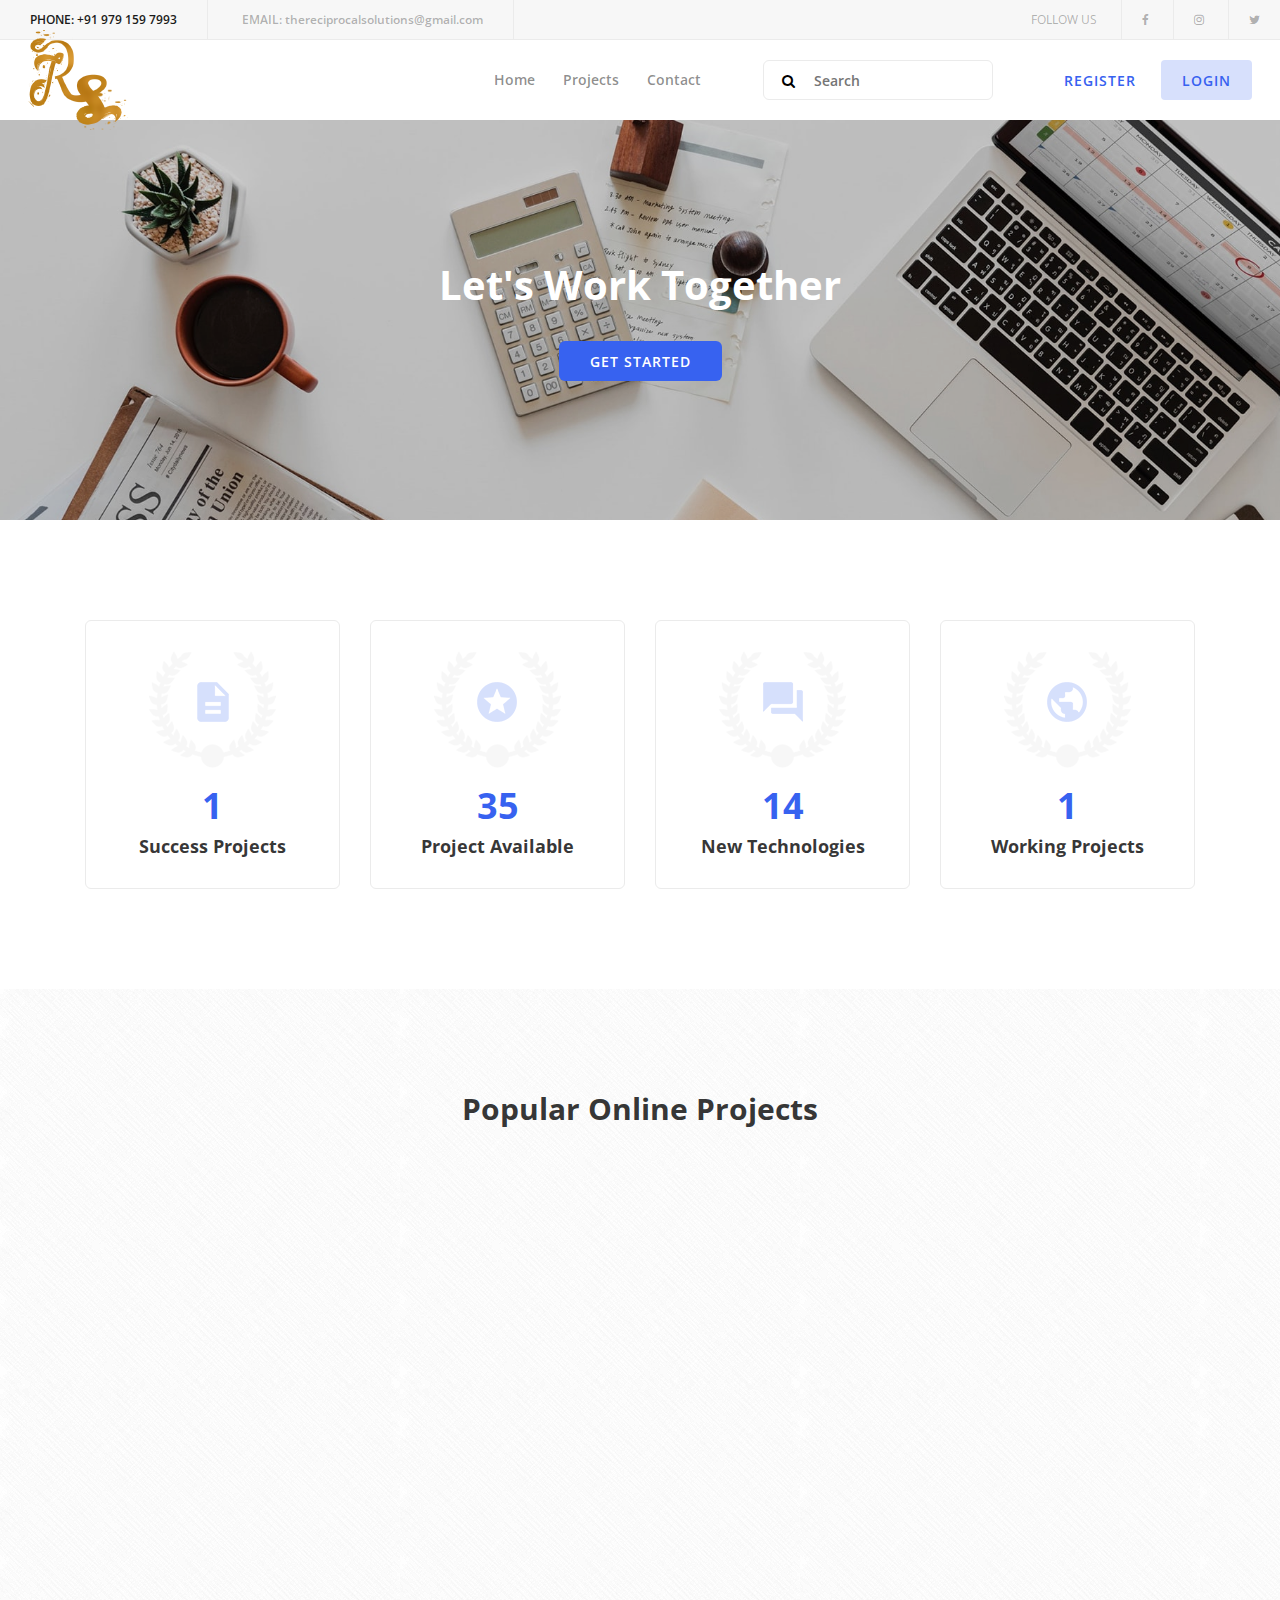
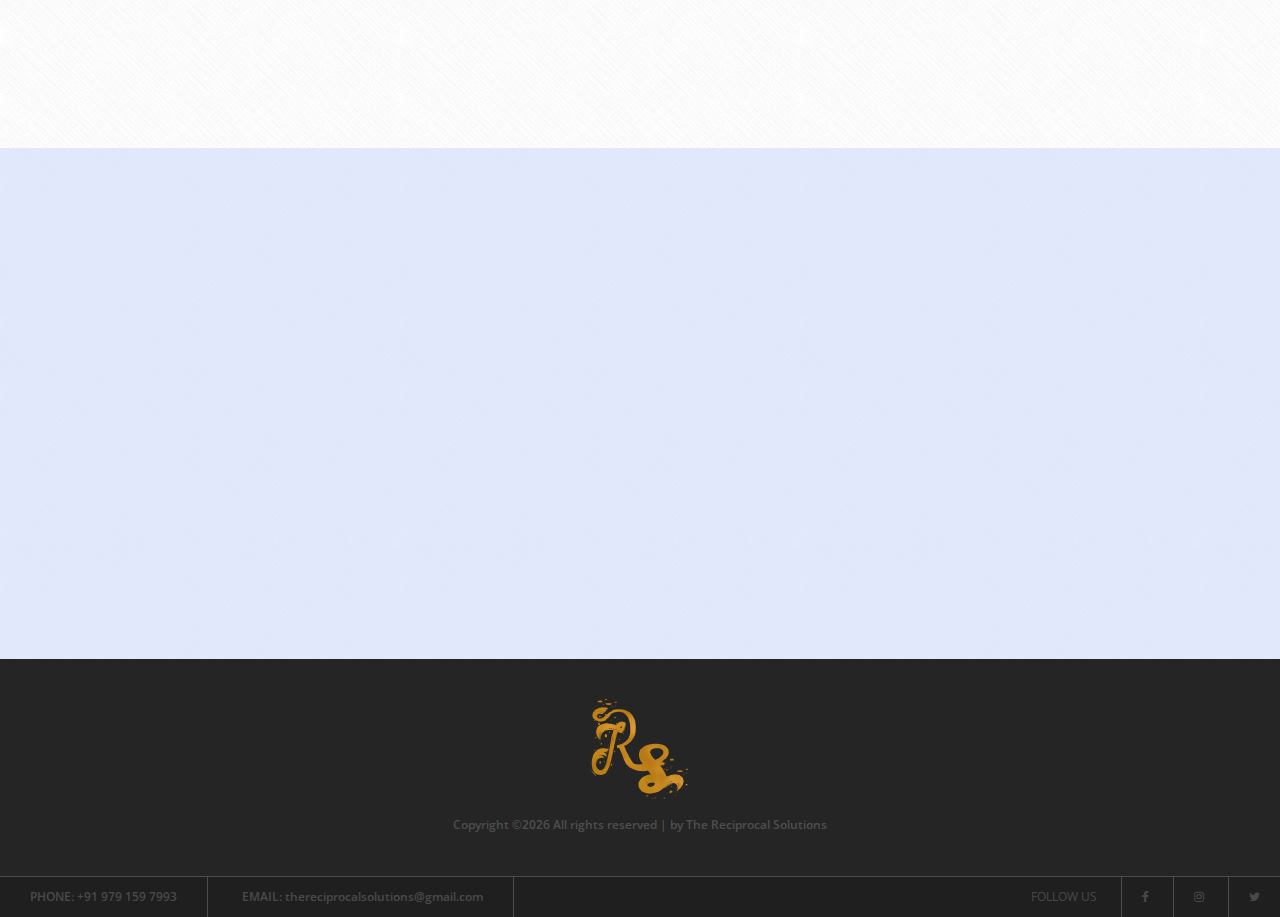
==== index.html @ 7df2fa10 "Update index.html" ====
<!DOCTYPE html>
<html lang="en">

<head>
    <meta charset="UTF-8">
    <meta name="description" content="">
    <meta http-equiv="X-UA-Compatible" content="IE=edge">
    <meta name="viewport" content="width=device-width, initial-scale=1, shrink-to-fit=no">
    <!-- The above 4 meta tags *Must* come first in the head; any other head content must come *after* these tags -->

    <!-- Title -->
    <title>The Reciprocal Solutions - Education &amp; Mini Project | Home</title>

    <!-- Favicon -->
    <link rel="icon" href="http://thereciprocalsolutions.com/img/core-img/logoicon.ico">

    <!-- Stylesheet -->
    <link rel="stylesheet" href="style.css">
<script data-ad-client="ca-pub-7292856447331342" async src="https://pagead2.googlesyndication.com/pagead/js/adsbygoogle.js"></script>
</head>

<body>
    <!-- Preloader -->
    <div id="preloader">
        <div class="spinner"></div>
    </div>

    <!-- ##### Header Area Start ##### -->
    <header class="header-area">

        <!-- Top Header Area -->
        <div class="top-header-area d-flex justify-content-between align-items-center">
            <!-- Contact Info -->
            <div class="contact-info">
                <a href="#"><span>Phone:</span> +91 979 159 7993</a>
                <a href="#"><span>Email:</span> thereciprocalsolutions@gmail.com</a>
            </div>
            <!-- Follow Us -->
            <div class="follow-us">
                <span>Follow us</span>
                <a href="https://www.facebook.com/reciprocal.reciprocal.9"><i class="fa fa-facebook" aria-hidden="true"></i></a>
                <a href="https://www.instagram.com/thereciprocalsolutions_/"><i class="fa fa-instagram" aria-hidden="true"></i></a>
                <a href="https://twitter.com/the_reciprocal"><i class="fa fa-twitter" aria-hidden="true"></i></a>
            </div>
        </div>

        <!-- Navbar Area -->
        <div class="clever-main-menu">
            <div class="classy-nav-container breakpoint-off">
                <!-- Menu -->
                <nav class="classy-navbar justify-content-between" id="cleverNav">

                    <!-- Logo -->
                    <a class="nav-brand" href="index.html"><img src="img/core-img/logo.png" alt=""></a>

                    <!-- Navbar Toggler -->
                    <div class="classy-navbar-toggler">
                        <span class="navbarToggler"><span></span><span></span><span></span></span>
                    </div>

                    <!-- Menu -->
                    <div class="classy-menu">

                        <!-- Close Button -->
                        <div class="classycloseIcon">
                            <div class="cross-wrap"><span class="top"></span><span class="bottom"></span></div>
                        </div>

                        <!-- Nav Start -->
                        <div class="classynav">
                            <ul>
                                <li><a href="index.html#home">Home</a></li>
                                <!--li><a href="#">Pages</a>
                                    <ul class="dropdown">
                                        <li><a href="index.html">Home</a></li>
                                        <li><a href="courses.html">Courses</a></li>
                                        <li><a href="single-course.html">Single Courses</a></li>
                                        <li><a href="instructors.html">Instructors</a></li>
                                        <li><a href="blog.html">Blog</a></li>
                                        <li><a href="blog-details.html">Single Blog</a></li>
                                        <li><a href="regular-page.html">Regular Page</a></li>
                                        <li><a href="contact.html">Contact</a></li>
                                    </ul>
                                </!li-->
                                <li><a href="index.html#projects">Projects</a></li>
                                
                                <!--li><a href="blog.html">Blog</a></!li-->
                                <li><a href="index.html#Contact">Contact</a></li>
                            </ul>

                            <!-- Search Button -->
                            <div class="search-area">
                                <form action="#" method="post">
                                    <input type="search" name="search" id="search" placeholder="Search">
                                    <button type="submit"><i class="fa fa-search" aria-hidden="true"></i></button>
                                </form>
                            </div>

                            <!-- Register / Login -->
                            <div class="register-login-area">
                                <a href="#" class="btn">Register</a>
                                <a href="#" class="btn active">Login</a>
                            </div>

                        </div>
                        <!-- Nav End -->
                    </div>
                </nav>
            </div>
        </div>
    </header>
    <!-- ##### Header Area End ##### -->

    <!-- ##### Hero Area Start ##### -->
    <section class="hero-area bg-img bg-overlay-2by5" style="background-image: url(img/bg-img/bg1.jpg);">
        <div class="container h-100">
            <div class="row h-100 align-items-center">
                <div class="col-12">
                    <!-- Hero Content -->
                    <div class="hero-content text-center">
                        <h2>Let's Work Together</h2>
                        <a href="https://business.google.com/websites/forms?st=services&hl=en&lid=15807509825589663712&usegapi=1&jsh=m%3B%2F_%2Fscs%2Fapps-static%2F_%2Fjs%2Fk%3Doz.gapi.en.OfYsKuVZ3qI.O%2Fam%3DwQE%2Fd%3D1%2Fct%3Dzgms%2Frs%3DAGLTcCMVod3aO7ybjljp3cyn2IsEoP0pUg%2Fm%3D__features__#id=I0_1580223205781&_gfid=I0_1580223205781&parent=https%3A%2F%2Fhkarthikraj01.business.site&pfname=&rpctoken=35209360" class="btn clever-btn">Get Started</a>
                    </div>
                </div>
            </div>
        </div>
    </section>
    <!-- ##### Hero Area End ##### -->

    <!-- ##### Cool Facts Area Start ##### -->
    <section id="home" class="cool-facts-area section-padding-100-0">
        <div class="container">
            <div class="row">
                <!-- Single Cool Facts Area -->
                <div class="col-12 col-sm-6 col-lg-3">
                    <div class="single-cool-facts-area text-center mb-100 wow fadeInUp" data-wow-delay="250ms">
                        <div class="icon">
                            <img src="img/core-img/docs.png" alt="">
                        </div>
                        <h2><span class="counter">5</span></h2>
                        <h5>Success Projects</h5>
                    </div>
                </div>

                <!-- Single Cool Facts Area -->
                <div class="col-12 col-sm-6 col-lg-3">
                    <div class="single-cool-facts-area text-center mb-100 wow fadeInUp" data-wow-delay="500ms">
                        <div class="icon">
                            <img src="img/core-img/star.png" alt="">
                        </div>
                        <h2><span class="counter">109</span></h2>
                        <h5>Project Available</h5>
                    </div>
                </div>

                <!-- Single Cool Facts Area -->
                <div class="col-12 col-sm-6 col-lg-3">
                    <div class="single-cool-facts-area text-center mb-100 wow fadeInUp" data-wow-delay="750ms">
                        <div class="icon">
                            <img src="img/core-img/events.png" alt="">
                        </div>
                        <h2><span class="counter">45</span></h2>
                        <h5>New Technologies</h5>
                    </div>
                </div>

                <!-- Single Cool Facts Area -->
                <div class="col-12 col-sm-6 col-lg-3">
                    <div class="single-cool-facts-area text-center mb-100 wow fadeInUp" data-wow-delay="1000ms">
                        <div class="icon">
                            <img src="img/core-img/earth.png" alt="">
                        </div>
                        <h2><span class="counter">05</span></h2>
                        <h5>Working Projects</h5>
                    </div>
                </div>
            </div>
        </div>
    </section>
    <!-- ##### Cool Facts Area End ##### -->

    <!-- ##### Popular Courses Start ##### -->
    <section id="projects" class="popular-courses-area section-padding-100-0" style="background-image: url(img/core-img/texture.png);">
        <div class="container">
            <div class="row">
                <div class="col-12">
                    <div class="section-heading">
                        <h3>Popular Online Projects</h3>
                    </div>
                </div>
            </div>

            <div class="row">
                <!-- Single Popular Course -->
                <div class="col-12 col-md-6 col-lg-4">
                    <div class="single-popular-course mb-100 wow fadeInUp" data-wow-delay="250ms">
                        <img src="img/bg-img/p (1).jpg" alt="">
                        <!-- Course Content -->
                        <div class="course-content">
                            <h4>Project Name</h4>
                            <div class="meta d-flex align-items-center">
                                <a href="#">Domain</a>
                                <span><i class="fa fa-circle" aria-hidden="true"></i></span>
                                <a href="#">Technology &amp; Industry Vertical</a>
                            </div>
                            <p>description</p>
                        </div>
                        <!-- Seat Rating Fee -->
                        <div class="seat-rating-fee d-flex justify-content-between">
                            <div class="seat-rating h-100 d-flex align-items-center">
                                <div class="seat">
                                    <i class="fa fa-user" aria-hidden="true"></i> 10
                                </div>
                                <div class="rating">
                                    <i class="fa fa-star" aria-hidden="true"></i> 4.5
                                </div>
                            </div>
                            <div class="course-fee h-100">
                                <a href="#" class="free">Free</a>
                            </div>
                        </div>
                    </div>
                </div>

                <!-- Single Popular Course -->
                <div class="col-12 col-md-6 col-lg-4">
                    <div class="single-popular-course mb-100 wow fadeInUp" data-wow-delay="500ms">
                        <img src="img/bg-img/p (2).jpg" alt="">
                        <!-- Course Content -->
                        <div class="course-content">
                            <h4>Project Name</h4>
                            <div class="meta d-flex align-items-center">
                                <a href="#">Domain</a>
                                <span><i class="fa fa-circle" aria-hidden="true"></i></span>
                                <a href="#">Technology &amp; Industry Vertical</a>
                            </div>
                            <p>description</p>
                        </div>
                        <!-- Seat Rating Fee -->
                        <div class="seat-rating-fee d-flex justify-content-between">
                            <div class="seat-rating h-100 d-flex align-items-center">
                                <div class="seat">
                                    <i class="fa fa-user" aria-hidden="true"></i> 10
                                </div>
                                <div class="rating">
                                    <i class="fa fa-star" aria-hidden="true"></i> 4.5
                                </div>
                            </div>
                            <div class="course-fee h-100">
                                <a href="#">$20</a>
                            </div>
                        </div>
                    </div>
                </div>

                <!-- Single Popular Course -->
                <div class="col-12 col-md-6 col-lg-4">
                    <div class="single-popular-course mb-100 wow fadeInUp" data-wow-delay="750ms">
                        <img src="img/bg-img/p (3).jpg" alt="">
                        <!-- Course Content -->
                        <div class="course-content">
                            <h4>Project Name</h4>
                            <div class="meta d-flex align-items-center">
                                <a href="#">Domain</a>
                                <span><i class="fa fa-circle" aria-hidden="true"></i></span>
                                <a href="#">Technology &amp; Industry Vertical</a>
                            </div>
                            <p>description</p>
                        </div>
                        <!-- Seat Rating Fee -->
                        <div class="seat-rating-fee d-flex justify-content-between">
                            <div class="seat-rating h-100 d-flex align-items-center">
                                <div class="seat">
                                    <i class="fa fa-user" aria-hidden="true"></i> 10
                                </div>
                                <div class="rating">
                                    <i class="fa fa-star" aria-hidden="true"></i> 4.5
                                </div>
                            </div>
                            <div class="course-fee h-100">
                                <a href="#">$45</a>
                            </div>
                        </div>
                    </div>
                </div>
            </div>
        </div>
    </section>
    <!-- ##### Popular Courses End ##### -->

    <!-- ##### Best Tutors Start ##### -->
    
    <!-- ##### Best Tutors End ##### -->

    <!-- ##### Register Now Start ##### -->
    <section id="Contact" class="register-now section-padding-100-0 d-flex justify-content-between align-items-center" style="background-image: url(img/core-img/texture.png);">
        <!-- Register Contact Form -->
        <div class="register-contact-form mb-100 wow fadeInUp" data-wow-delay="250ms">
            <div class="container-fluid">
                <div class="row">
                    <div class="col-12">
                        <div class="forms">
                            <h4>Get a Project</h4>
                            <form action="#" method="post">
                                <div class="row">
                                    <div class="col-12 col-lg-6">
                                        <div class="form-group">
                                            <input type="text" class="form-control" id="text" placeholder="Name">
                                        </div>
                                    </div>
                                    <div class="col-12 col-lg-6">
                                        <div class="form-group">
                                            <input type="email" class="form-control" id="email" placeholder="Email">
                                        </div>
                                    </div>
                                    <div class="col-12 col-lg-6">
                                        <div class="form-group">
                                            <input type="text" class="form-control" id="phone" placeholder="Phone">
                                        </div>
                                    </div>
                                    <div class="col-12 col-lg-6">
                                        <div class="form-group">
                                            <input type="text" class="form-control" id="site" placeholder="Project Name">
                                        </div>
                                    </div>
                                    <div class="col-12">
                                        <button class="btn clever-btn w-100" onclick="https://business.google.com/websites/forms?st=services&hl=en&lid=15807509825589663712&usegapi=1&jsh=m%3B%2F_%2Fscs%2Fapps-static%2F_%2Fjs%2Fk%3Doz.gapi.en.OfYsKuVZ3qI.O%2Fam%3DwQE%2Fd%3D1%2Fct%3Dzgms%2Frs%3DAGLTcCMVod3aO7ybjljp3cyn2IsEoP0pUg%2Fm%3D__features__#id=I0_1580223205781&_gfid=I0_1580223205781&parent=https%3A%2F%2Fhkarthikraj01.business.site&pfname=&rpctoken=35209360">Send Message</button>
                                    </div>
                                </div>
                            </form>
                        </div>
                    </div>
                </div>
            </div>
        </div>

        <!-- Register Now Countdown -->
        <div class="register-now-countdown mb-100 wow fadeInUp" data-wow-delay="500ms">
            <h3>Register Now</h3>
            <p> Registeration Starts On </p>
            <!-- Register Countdown -->
            <div class="register-countdown">
                <div class="events-cd d-flex flex-wrap" data-countdown="2020/02/05"></div>
            </div>
        </div>
    </section>
    <!-- ##### Register Now End ##### -->

    <!-- ##### Blog Area End ##### -->

    <!-- ##### Footer Area Start ##### -->
    <footer class="footer-area">
        <!-- Top Footer Area -->
        <div class="top-footer-area">
            <div class="container">
                <div class="row">
                    <div class="col-12">
                        <!-- Footer Logo -->
                        <div class="footer-logo">
                            <a href="index.html"><img src="img/core-img/logo.png" alt=""></a>
                        </div>
                        <!-- Copywrite -->
                        <p><a href="#"><!-- Link back to Colorlib can't be removed. Template is licensed under CC BY 3.0. -->
Copyright &copy;<script>document.write(new Date().getFullYear());</script> All rights reserved | by <a href="thereciprocalsolutions.com" target="_blank">The Reciprocal Solutions</a>
<!-- Link back to Colorlib can't be removed. Template is licensed under CC BY 3.0. --></p>
                    </div>
                </div>
            </div>
        </div>

        <!-- Bottom Footer Area -->
        <div class="bottom-footer-area d-flex justify-content-between align-items-center">
            <!-- Contact Info -->
            <div class="contact-info">
                <a href="#"><span>Phone:</span> +91 979 159 7993</a>
                <a href="#"><span>Email:</span> thereciprocalsolutions@gmail.com</a>
            </div>
            <!-- Follow Us -->
            <div class="follow-us">
                <span>Follow us</span>
                <a href="https://www.facebook.com/reciprocal.reciprocal.9"><i class="fa fa-facebook" aria-hidden="true"></i></a>
                <a href="https://www.instagram.com/thereciprocalsolutions_/"><i class="fa fa-instagram" aria-hidden="true"></i></a>
                <a href="https://twitter.com/the_reciprocal"><i class="fa fa-twitter" aria-hidden="true"></i></a>
            </div>
        </div>
    </footer>
    <!-- ##### Footer Area End ##### -->

    <!-- ##### All Javascript Script ##### -->
    <!-- jQuery-2.2.4 js -->
    <script src="js/jquery/jquery-2.2.4.min.js"></script>
    <!-- Popper js -->
    <script src="js/bootstrap/popper.min.js"></script>
    <!-- Bootstrap js -->
    <script src="js/bootstrap/bootstrap.min.js"></script>
    <!-- All Plugins js -->
    <script src="js/plugins/plugins.js"></script>
    <!-- Active js -->
    <script src="js/active.js"></script>
</body>

</html>
---- style.css ----
/* [Master Stylesheet v1.0] */
/* :: 1.0 Import Fonts */
@import url("https://fonts.googleapis.com/css?family=Open+Sans:300,400,600,700|Raleway:300,400,500,600,700");
/* :: 2.0 Import All CSS */
@import url(css/bootstrap.min.css);
@import url(css/owl.carousel.min.css);
@import url(css/animate.css);
@import url(css/magnific-popup.css);
@import url(css/font-awesome.min.css);
@import url(css/classy-nav.min.css);
/* :: 3.0 Base CSS */
* {
  margin: 0;
  padding: 0; }
  html
  {
      scroll-behavior: smooth;
  }
body {
  font-family: "Open Sans", sans-serif;
  font-size: 14px;
  font-weight: 400; }

h1,
h2,
h3,
h4,
h5,
h6 {
  color: rgba(0, 0, 0, 0.8);
  line-height: 1.3;
  font-weight: 700; }

p {
  font-family: "Raleway", sans-serif;
  color: #5a5a5a;
  font-size: 14px;
  line-height: 1.8;
  font-weight: 400; }

a,
a:hover,
a:focus {
  -webkit-transition-duration: 500ms;
  transition-duration: 500ms;
  text-decoration: none;
  outline: 0 solid transparent;
  color: rgba(0, 0, 0, 0.8);
  font-weight: 600;
  font-size: 14px; }

ul,
ol {
  margin: 0; }
  ul li,
  ol li {
    list-style: none; }

img {
  height: auto;
  max-width: 100%; }

/* Spacing */
.mt-15 {
  margin-top: 15px !important; }

.mt-30 {
  margin-top: 30px !important; }

.mt-50 {
  margin-top: 50px !important; }

.mt-70 {
  margin-top: 70px !important; }

.mt-100 {
  margin-top: 100px !important; }

.mb-15 {
  margin-bottom: 15px !important; }

.mb-30 {
  margin-bottom: 30px !important; }

.mb-50 {
  margin-bottom: 50px !important; }

.mb-70 {
  margin-bottom: 70px !important; }

.mb-100 {
  margin-bottom: 100px !important; }

.ml-15 {
  margin-left: 15px !important; }

.ml-30 {
  margin-left: 30px !important; }

.ml-50 {
  margin-left: 50px !important; }

.mr-15 {
  margin-right: 15px !important; }

.mr-30 {
  margin-right: 30px !important; }

.mr-50 {
  margin-right: 50px !important; }

/* Height */
.height-400 {
  height: 400px !important; }

.height-500 {
  height: 500px !important; }

.height-600 {
  height: 600px !important; }

.height-700 {
  height: 700px !important; }

.height-800 {
  height: 800px !important; }

/* Section Padding */
.section-padding-100 {
  padding-top: 100px;
  padding-bottom: 100px; }

.section-padding-100-0 {
  padding-top: 100px;
  padding-bottom: 0; }

.section-padding-0-100 {
  padding-top: 0;
  padding-bottom: 100px; }

.section-padding-100-70 {
  padding-top: 100px;
  padding-bottom: 70px; }

/* Preloader */
#preloader {
  background-color: #f7f7f7;
  width: 100%;
  height: 100%;
  position: fixed;
  top: 0;
  left: 0;
  right: 0;
  z-index: 5000;
  display: -webkit-box;
  display: -ms-flexbox;
  display: flex;
  -webkit-box-align: center;
  -ms-flex-align: center;
  -ms-grid-row-align: center;
  align-items: center;
  -webkit-box-pack: center;
  -ms-flex-pack: center;
  justify-content: center; }
  #preloader .spinner {
    width: 40px;
    height: 40px;
    background-color: #3762f0;
    margin: auto;
    -webkit-animation: sk-rotateplane 1.2s infinite ease-in-out;
    animation: sk-rotateplane 1.2s infinite ease-in-out; }
@-webkit-keyframes sk-rotateplane {
  0% {
    -webkit-transform: perspective(120px);
    transform: perspective(120px); }
  50% {
    -webkit-transform: perspective(120px) rotateY(180deg);
    transform: perspective(120px) rotateY(180deg); }
  100% {
    -webkit-transform: perspective(120px) rotateY(180deg) rotateX(180deg);
    transform: perspective(120px) rotateY(180deg) rotateX(180deg); } }
@keyframes sk-rotateplane {
  0% {
    -webkit-transform: perspective(120px);
    transform: perspective(120px); }
  50% {
    -webkit-transform: perspective(120px) rotateY(180deg);
    transform: perspective(120px) rotateY(180deg); }
  100% {
    -webkit-transform: perspective(120px) rotateY(180deg) rotateX(180deg);
    transform: perspective(120px) rotateY(180deg) rotateX(180deg); } }
/* Section Heading */
.section-heading {
  position: relative;
  z-index: 1;
  margin-bottom: 70px;
  text-align: center; }
  .section-heading h3 {
    font-size: 30px;
    margin-bottom: 0; }
    @media only screen and (max-width: 767px) {
      .section-heading h3 {
        font-size: 24px; } }
  .section-heading.text-left {
    text-align: left !important; }
  .section-heading.white h3 {
    color: #ffffff; }

/* Miscellaneous */
.bg-animated {
  width: 100%;
  -webkit-animation: bgAnimated 24s linear infinite;
  animation: bgAnimated 24s linear infinite;
  background-attachment: fixed; }

@-webkit-keyframes bgAnimated {
  0% {
    background-position: center center; }
  50% {
    background-position: left left; }
  100% {
    background-position: center center; } }
@keyframes bgAnimated {
  0% {
    background-position: center center; }
  50% {
    background-position: left left; }
  100% {
    background-position: center center; } }
.bg-img {
  background-position: center center;
  background-size: cover;
  background-repeat: no-repeat; }

.bg-white {
  background-color: #ffffff !important; }

.bg-dark {
  background-color: #000000 !important; }

.bg-transparent {
  background-color: transparent !important; }

.font-bold {
  font-weight: 700; }

.font-light {
  font-weight: 300; }

.bg-overlay,
.foo-bg-overlay,
.bg-overlay-2by5 {
  position: relative;
  z-index: 1;
  background-position: center center;
  background-size: cover; }
  .bg-overlay::after,
  .foo-bg-overlay::after,
  .bg-overlay-2by5::after {
    background-color: rgba(0, 0, 0, 0.6);
    position: absolute;
    z-index: -1;
    top: 0;
    left: 0;
    width: 100%;
    height: 100%;
    content: ""; }

.foo-bg-overlay::after {
  background-color: rgba(0, 0, 0, 0.91); }

.bg-overlay-2by5::after {
  background-color: rgba(0, 0, 0, 0.2); }

.mfp-image-holder .mfp-close,
.mfp-iframe-holder .mfp-close {
  color: #ffffff;
  right: 0;
  padding-right: 0;
  width: 30px;
  height: 30px;
  background-color: #3762f0;
  line-height: 30px;
  text-align: center;
  position: absolute;
  top: 0;
  right: -30px; }
  @media only screen and (min-width: 768px) and (max-width: 991px) {
    .mfp-image-holder .mfp-close,
    .mfp-iframe-holder .mfp-close {
      right: 0; } }
  @media only screen and (max-width: 767px) {
    .mfp-image-holder .mfp-close,
    .mfp-iframe-holder .mfp-close {
      right: 0; } }

input:focus,
textarea:focus {
  outline: none;
  box-shadow: none;
  border-color: transparent; }

/* ScrollUp */
#scrollUp {
  background-color: #3762f0;
  border-radius: 0;
  bottom: 60px;
  box-shadow: 0 2px 6px 0 rgba(0, 0, 0, 0.3);
  color: #ffffff;
  font-size: 24px;
  height: 40px;
  line-height: 38px;
  right: 60px;
  text-align: center;
  width: 40px;
  border-radius: 6px;
  -webkit-transition-duration: 500ms;
  transition-duration: 500ms; }
  #scrollUp:hover {
    background-color: #2c56df; }
  @media only screen and (max-width: 767px) {
    #scrollUp {
      bottom: 30px;
      right: 30px; } }

/* Button */
.clever-btn {
  display: inline-block;
  min-width: 160px;
  height: 40px;
  background-color: #3762f0;
  font-weight: 600;
  text-transform: uppercase;
  letter-spacing: 1px;
  font-size: 14px;
  color: #ffffff;
  border: 1px solid transparent;
  border-radius: 6px;
  padding: 0 30px;
  line-height: 40px;
  text-align: center;
  -webkit-transition-duration: 300ms;
  transition-duration: 300ms; }
  .clever-btn.active, .clever-btn:hover, .clever-btn:focus {
    font-size: 14px;
    font-weight: 600;
    color: #ffffff;
    background-color: #2c56df; }
  .clever-btn.btn-2 {
    background-color: transparent;
    border: 1px solid #ebebeb;
    color: rgba(0, 0, 0, 0.25); }
    .clever-btn.btn-2:hover, .clever-btn.btn-2:focus {
      color: #ffffff;
      background-color: #2c56df;
      border: 1px solid #2c56df; }

/* :: 4.0 Header Area */
.header-area {
  position: relative;
  z-index: 200; }

.top-header-area {
  position: relative;
  z-index: 1;
  width: 100%;
  height: 40px;
  background-color: #f7f7f7;
  border-bottom: 1px solid #ebebeb; }
  .top-header-area .contact-info {
    position: relative;
    z-index: 1; }
    .top-header-area .contact-info a {
      display: inline-block;
      height: 40px;
      padding: 0 30px;
      line-height: 40px;
      color: rgba(0, 0, 0, 0.3);
      font-size: 12px;
      border-right: 1px solid #ebebeb; }
      .top-header-area .contact-info a span {
        text-transform: uppercase; }
      .top-header-area .contact-info a:hover, .top-header-area .contact-info a:focus {
        color: #1b1b1b; }
      @media only screen and (max-width: 767px) {
        .top-header-area .contact-info a {
          padding: 0 10px;
          font-size: 11px; }
          .top-header-area .contact-info a:last-child {
            border-right: none; } }
    @media only screen and (max-width: 767px) {
      .top-header-area .contact-info {
        border-bottom: 1px solid #ebebeb;
        -webkit-box-flex: 0;
        -ms-flex: 0 0 100%;
        flex: 0 0 100%;
        min-width: 100%;
        width: 100%; } }
  .top-header-area .follow-us {
    position: relative;
    z-index: 1; }
    .top-header-area .follow-us span {
      display: inline-block;
      height: 40px;
      padding: 0 20px;
      line-height: 40px;
      color: rgba(0, 0, 0, 0.3);
      font-size: 12px;
      text-transform: uppercase; }
    .top-header-area .follow-us a {
      display: inline-block;
      height: 40px;
      padding: 0 20px;
      line-height: 40px;
      color: rgba(0, 0, 0, 0.3);
      font-size: 12px;
      border-left: 1px solid #ebebeb; }
      .top-header-area .follow-us a span {
        text-transform: uppercase; }
      .top-header-area .follow-us a:hover, .top-header-area .follow-us a:focus {
        color: #1b1b1b; }
    @media only screen and (max-width: 767px) {
      .top-header-area .follow-us {
        margin-left: auto; } }
  @media only screen and (max-width: 767px) {
    .top-header-area {
      -ms-flex-wrap: wrap;
      flex-wrap: wrap;
      height: auto; } }

.clever-main-menu {
  position: relative;
  z-index: 1;
  width: 100%;
  height: 80px; }
  .clever-main-menu .classy-navbar {
    height: 80px; }
  .clever-main-menu .classynav ul li a {
    color: rgba(0, 0, 0, 0.45);
    font-weight: 600; }
    @media only screen and (min-width: 992px) and (max-width: 1199px) {
      .clever-main-menu .classynav ul li a {
        padding: 0 8px; } }
    .clever-main-menu .classynav ul li a:hover, .clever-main-menu .classynav ul li a:focus {
      color: rgba(0, 0, 0, 0.8); }
  .clever-main-menu .search-area {
    position: relative;
    z-index: 1; }
    .clever-main-menu .search-area form {
      position: relative;
      z-index: 10;
      width: 230px;
      height: 40px;
      margin: 0 50px; }
      @media only screen and (min-width: 992px) and (max-width: 1199px) {
        .clever-main-menu .search-area form {
          width: 170px;
          margin: 0 15px; } }
      @media only screen and (min-width: 768px) and (max-width: 991px) {
        .clever-main-menu .search-area form {
          margin: 15px auto; } }
      @media only screen and (max-width: 767px) {
        .clever-main-menu .search-area form {
          margin: 15px auto; } }
      .clever-main-menu .search-area form input {
        width: 100%;
        height: 40px;
        border-radius: 6px;
        border: 1px solid #ebebeb;
        padding: 0 15px 0 50px;
        font-size: 14px;
        color: rgba(0, 0, 0, 0.35);
        font-weight: 600;
        -webkit-transition-duration: 500ms;
        transition-duration: 500ms; }
        .clever-main-menu .search-area form input:focus {
          border: 1px solid rgba(0, 0, 0, 0.5); }
      .clever-main-menu .search-area form button {
        position: absolute;
        width: 50px;
        height: 40px;
        background-color: transparent;
        top: 0;
        left: 0;
        z-index: 10;
        border: none;
        text-align: center;
        cursor: pointer;
        outline: none; }

.is-sticky .clever-main-menu {
  z-index: 1500 !important;
  background-color: #ffffff;
  box-shadow: 0 5px 15px rgba(0, 0, 0, 0.15); }

.register-login-area {
  position: relative;
  z-index: 1; }
  @media only screen and (min-width: 768px) and (max-width: 991px) {
    .register-login-area {
      text-align: center; } }
  @media only screen and (max-width: 767px) {
    .register-login-area {
      text-align: center; } }
  .register-login-area a {
    position: relative;
    display: inline-block;
    padding: 0 20px;
    height: 40px;
    font-weight: 600;
    text-transform: uppercase;
    letter-spacing: 1px;
    font-size: 14px;
    color: #3762f0;
    line-height: 40px; }
    .register-login-area a.active, .register-login-area a:hover, .register-login-area a:focus {
      background-color: #d7e0fc;
      font-weight: 600;
      color: #3762f0; }
    @media only screen and (min-width: 992px) and (max-width: 1199px) {
      .register-login-area a {
        padding: 0 15px; } }

.login-state {
  position: relative;
  z-index: 1; }
  .login-state .user-name .dropdown .dropdown-toggle {
    font-size: 14px;
    font-weight: 700;
    color: #000; }
  .login-state .user-name .dropdown-menu {
    box-shadow: 0 0 15px rgba(0, 0, 0, 0.15);
    border: none;
    padding: 15px 0; }
    .login-state .user-name .dropdown-menu .dropdown-item {
      padding: 5px 30px;
      font-size: 13px;
      font-weight: 600; }
      .login-state .user-name .dropdown-menu .dropdown-item:hover, .login-state .user-name .dropdown-menu .dropdown-item:focus {
        color: #3762f0; }
  .login-state .userthumb {
    -webkit-box-flex: 0;
    -ms-flex: 0 0 40px;
    flex: 0 0 40px;
    max-width: 40px;
    width: 40px;
    border-radius: 6px; }
    .login-state .userthumb img {
      border-radius: 6px; }
  @media only screen and (min-width: 768px) and (max-width: 991px) {
    .login-state {
      -webkit-box-pack: center;
      -ms-flex-pack: center;
      justify-content: center; } }
  @media only screen and (max-width: 767px) {
    .login-state {
      -webkit-box-pack: center;
      -ms-flex-pack: center;
      justify-content: center; } }

/* :: 5.0 Hero Area */
.hero-area {
  position: relative;
  z-index: 2;
  width: 100%;
  height: 400px;
  background-attachment: fixed; }
  .hero-area .hero-content h2 {
    font-size: 40px;
    margin-bottom: 30px;
    font-weight: 700;
    color: #ffffff; }

/* :: 6.0 Cool Facts Area */
.single-cool-facts-area {
  position: relative;
  z-index: 1;
  padding: 30px;
  border: 1px solid #ebebeb;
  border-radius: 6px; }
  .single-cool-facts-area img {
    display: block;
    margin: 0 auto 15px; }
  .single-cool-facts-area h2 {
    font-size: 36px;
    margin-bottom: 5px;
    color: #3762f0; }
  .single-cool-facts-area h5 {
    margin-bottom: 0;
    font-size: 18px;
    color: rgba(0, 0, 0, 0.8); }

/* :: 7.0 Courses Area */
.popular-courses-area {
  position: relative;
  z-index: 1;
  background-repeat: repeat; }

.single-popular-course {
  position: relative;
  z-index: 1;
  box-shadow: 0 3px 8px rgba(0, 0, 0, 0.15);
  border-radius: 6px;
  background-color: #ffffff; }
  .single-popular-course img {
    display: block;
    width: 100%;
    border-radius: 6px 6px 0 0; }
  .single-popular-course .course-content {
    padding: 25px; }
    .single-popular-course .course-content h4 {
      margin-bottom: 5px; }
    .single-popular-course .course-content .meta {
      margin-bottom: 15px; }
      .single-popular-course .course-content .meta span {
        color: rgba(0, 0, 0, 0.4);
        font-size: 5px;
        margin-right: 10px; }
      .single-popular-course .course-content .meta a {
        color: rgba(0, 0, 0, 0.4);
        display: inline-block;
        font-size: 14px;
        font-weight: 400;
        margin-right: 10px; }
        .single-popular-course .course-content .meta a:hover {
          color: #000; }
    .single-popular-course .course-content p {
      margin-bottom: 0; }
  .single-popular-course .seat-rating-fee {
    width: 100%;
    height: 40px;
    background-color: #f7f7f7;
    border-radius: 0 0 6px 6px; }
    .single-popular-course .seat-rating-fee .seat-rating {
      font-size: 12px;
      color: rgba(0, 0, 0, 0.3);
      font-weight: 600;
      height: 100%; }
      .single-popular-course .seat-rating-fee .seat-rating div {
        padding: 0 20px;
        border-right: 1px solid #ebebeb;
        height: 100%;
        line-height: 40px; }
      .single-popular-course .seat-rating-fee .seat-rating i {
        font-size: 13px;
        color: rgba(0, 0, 0, 0.3); }
    .single-popular-course .seat-rating-fee .course-fee a {
      display: inline-block;
      width: 70px;
      height: 40px;
      border-radius: 0 0 6px 0;
      background-color: #e3d21b;
      text-align: center;
      line-height: 40px;
      font-size: 12px;
      font-weight: 700;
      text-transform: uppercase;
      color: #ffffff;
      letter-spacing: 0.75px; }
      .single-popular-course .seat-rating-fee .course-fee a.free {
        background-color: #3762f0; }

.single-course-intro {
  position: relative;
  z-index: 1;
  width: 100%;
  height: 500px; }
  .single-course-intro .single-course-intro-content {
    width: 425px;
    height: auto;
    padding: 30px;
    background-color: #ffffff;
    border-radius: 6px; }
    @media only screen and (max-width: 767px) {
      .single-course-intro .single-course-intro-content {
        width: 280px; } }
    .single-course-intro .single-course-intro-content .ratings {
      margin-bottom: 20px; }
      .single-course-intro .single-course-intro-content .ratings i {
        color: #e3d21b;
        font-size: 13px;
        padding: 0 3px;
        display: inline-block; }
    .single-course-intro .single-course-intro-content h3 {
      font-size: 30px;
      margin-bottom: 10px; }
      @media only screen and (max-width: 767px) {
        .single-course-intro .single-course-intro-content h3 {
          font-size: 24px; } }
    .single-course-intro .single-course-intro-content .meta {
      margin-bottom: 30px; }
      .single-course-intro .single-course-intro-content .meta span {
        color: rgba(0, 0, 0, 0.4);
        font-size: 5px;
        margin-right: 10px; }
      .single-course-intro .single-course-intro-content .meta a {
        color: rgba(0, 0, 0, 0.4);
        display: inline-block;
        font-size: 14px;
        font-weight: 400;
        margin-right: 10px; }
        .single-course-intro .single-course-intro-content .meta a:hover {
          color: #000; }
    .single-course-intro .single-course-intro-content .price {
      font-size: 12px;
      text-transform: uppercase;
      color: #3762f0;
      letter-spacing: 0.75px;
      font-weight: 700; }

.course--content {
  position: relative;
  z-index: 1; }

.clever-tabs-content {
  position: relative;
  z-index: 1;
  margin-bottom: 30px; }
  .clever-tabs-content .nav-tabs {
    margin-bottom: 20px;
    border-bottom: none; }
    .clever-tabs-content .nav-tabs .nav-item .nav-link {
      display: inline-block;
      height: 40px;
      background-color: transparent;
      font-weight: 600;
      text-transform: uppercase;
      letter-spacing: 1px;
      font-size: 14px;
      color: rgba(0, 0, 0, 0.25);
      border: 1px solid #ebebeb;
      border-radius: 6px;
      padding: 0 25px;
      line-height: 40px;
      -webkit-transition-duration: 800ms;
      transition-duration: 800ms;
      text-align: center;
      margin-right: 10px;
      margin-bottom: 10px; }
      .clever-tabs-content .nav-tabs .nav-item .nav-link.active, .clever-tabs-content .nav-tabs .nav-item .nav-link:hover, .clever-tabs-content .nav-tabs .nav-item .nav-link:focus {
        font-size: 14px;
        font-weight: 600;
        color: rgba(0, 0, 0, 0.5);
        background-color: #ebebeb; }
    .clever-tabs-content .nav-tabs .nav-item:last-child .nav-link {
      margin-right: 0; }
  .clever-tabs-content .tab-content {
    position: relative;
    z-index: 1; }

.clever-description {
  position: relative;
  z-index: 1; }
  .clever-description .about-course {
    padding: 40px;
    box-shadow: 0 0 10px rgba(0, 0, 0, 0.15); }
    .clever-description .about-course h4 {
      margin-bottom: 20px;
      display: block; }
    .clever-description .about-course p {
      font-size: 16px;
      line-height: 1.9; }
      .clever-description .about-course p:last-child {
        margin-bottom: 0; }
    @media only screen and (max-width: 767px) {
      .clever-description .about-course {
        padding: 30px; } }
  .clever-description .all-instructors {
    padding: 40px 40px 10px;
    box-shadow: 0 0 10px rgba(0, 0, 0, 0.15); }
    @media only screen and (max-width: 767px) {
      .clever-description .all-instructors {
        padding: 30px 30px 0; } }
    .clever-description .all-instructors h4 {
      margin-bottom: 25px;
      display: block; }
    .clever-description .all-instructors .single-instructor {
      position: relative;
      z-index: 1;
      background-color: #f7f7f7;
      border-radius: 6px; }
      .clever-description .all-instructors .single-instructor .instructor-thumb {
        -webkit-box-flex: 0;
        -ms-flex: 0 0 80px;
        flex: 0 0 80px;
        width: 80px;
        max-width: 80px;
        height: 80px; }
      .clever-description .all-instructors .single-instructor .instructor-info {
        padding-left: 25px; }
        .clever-description .all-instructors .single-instructor .instructor-info h5 {
          font-size: 18px;
          margin-bottom: 5px; }
          @media only screen and (max-width: 767px) {
            .clever-description .all-instructors .single-instructor .instructor-info h5 {
              font-size: 14px; } }
        .clever-description .all-instructors .single-instructor .instructor-info span {
          font-weight: 400;
          color: rgba(0, 0, 0, 0.4);
          font-size: 14px; }
  .clever-description .clever-faqs {
    padding: 40px;
    box-shadow: 0 0 10px rgba(0, 0, 0, 0.15); }
    .clever-description .clever-faqs h4 {
      margin-bottom: 25px;
      display: block; }
    @media only screen and (max-width: 767px) {
      .clever-description .clever-faqs {
        padding: 30px; } }

.clever-curriculum {
  position: relative;
  z-index: 1; }
  .clever-curriculum .about-curriculum {
    padding: 40px;
    box-shadow: 0 0 10px rgba(0, 0, 0, 0.15); }
    .clever-curriculum .about-curriculum h4 {
      margin-bottom: 20px;
      display: block; }
    .clever-curriculum .about-curriculum p {
      font-size: 16px;
      line-height: 1.9; }
      .clever-curriculum .about-curriculum p:last-child {
        margin-bottom: 0; }
    @media only screen and (max-width: 767px) {
      .clever-curriculum .about-curriculum {
        padding: 30px; } }
  .clever-curriculum .curriculum-level {
    padding: 40px;
    box-shadow: 0 0 10px rgba(0, 0, 0, 0.15); }
    .clever-curriculum .curriculum-level h4 {
      margin-bottom: 20px;
      display: block; }
    .clever-curriculum .curriculum-level h5 {
      color: rgba(0, 0, 0, 0.6);
      font-size: 18px; }
    .clever-curriculum .curriculum-level .curriculum-list li {
      display: block;
      margin-bottom: 10px;
      font-family: "Raleway", sans-serif;
      font-size: 14px;
      font-weight: 400;
      color: rgba(0, 0, 0, 0.5); }
      .clever-curriculum .curriculum-level .curriculum-list li:last-child {
        margin-bottom: 0; }
      .clever-curriculum .curriculum-level .curriculum-list li i {
        color: #e3d21b;
        margin-right: 5px;
        display: inline-block; }
      .clever-curriculum .curriculum-level .curriculum-list li ul {
        display: block;
        margin-top: 10px;
        padding-left: 25px; }
        .clever-curriculum .curriculum-level .curriculum-list li ul li {
          margin-bottom: 0;
          display: -webkit-box;
          display: -ms-flexbox;
          display: flex;
          -webkit-box-pack: justify;
          -ms-flex-pack: justify;
          justify-content: space-between;
          padding: 10px 0;
          border-bottom: 1px solid #ebebeb; }
          .clever-curriculum .curriculum-level .curriculum-list li ul li span span {
            text-decoration: underline; }
    @media only screen and (max-width: 767px) {
      .clever-curriculum .curriculum-level {
        padding: 30px; } }

.clever-review {
  position: relative;
  z-index: 1; }
  .clever-review .about-review {
    padding: 40px;
    box-shadow: 0 0 10px rgba(0, 0, 0, 0.15); }
    .clever-review .about-review h4 {
      margin-bottom: 20px;
      display: block; }
    .clever-review .about-review p {
      font-size: 16px;
      line-height: 1.9; }
      .clever-review .about-review p:last-child {
        margin-bottom: 0; }
    @media only screen and (max-width: 767px) {
      .clever-review .about-review {
        padding: 30px; } }
  .clever-review .clever-ratings {
    box-shadow: 0 0 10px rgba(0, 0, 0, 0.15); }
    @media only screen and (max-width: 767px) {
      .clever-review .clever-ratings {
        -ms-flex-wrap: wrap;
        flex-wrap: wrap; } }
    .clever-review .clever-ratings .total-ratings {
      -webkit-box-flex: 0;
      -ms-flex: 0 0 235px;
      flex: 0 0 235px;
      min-width: 235px;
      width: 235px;
      border-right: 1px solid #ebebeb;
      height: 250px; }
      @media only screen and (max-width: 767px) {
        .clever-review .clever-ratings .total-ratings {
          -webkit-box-flex: 0;
          -ms-flex: 0 0 100%;
          flex: 0 0 100%;
          min-width: 100%;
          width: 100%;
          border-right: none;
          border-bottom: 1px solid #ebebeb; } }
      .clever-review .clever-ratings .total-ratings h2 {
        font-size: 60px;
        margin-bottom: 5px; }
      .clever-review .clever-ratings .total-ratings .ratings-- {
        margin-bottom: 10px; }
        .clever-review .clever-ratings .total-ratings .ratings-- i {
          font-size: 18px;
          display: inline-block;
          padding: 0 5px;
          color: #e3d21b; }
      .clever-review .clever-ratings .total-ratings span {
        font-size: 12px;
        color: rgba(0, 0, 0, 0.3); }
    .clever-review .clever-ratings .rating-viewer {
      padding: 50px 40px 35px; }
      @media only screen and (max-width: 767px) {
        .clever-review .clever-ratings .rating-viewer {
          padding: 40px 30px 25px; } }
      .clever-review .clever-ratings .rating-viewer span {
        color: rgba(0, 0, 0, 0.3);
        font-size: 12px;
        text-transform: uppercase;
        padding-right: 15px; }
        @media only screen and (min-width: 992px) and (max-width: 1199px) {
          .clever-review .clever-ratings .rating-viewer span {
            padding-right: 5px;
            font-size: 11px; } }
        @media only screen and (max-width: 767px) {
          .clever-review .clever-ratings .rating-viewer span {
            padding-right: 5px;
            font-size: 11px; } }
      .clever-review .clever-ratings .rating-viewer .progress {
        width: 300px;
        margin-right: 15px;
        height: 10px;
        border-radius: 0;
        background-color: #f1f1f1; }
        @media only screen and (min-width: 992px) and (max-width: 1199px) {
          .clever-review .clever-ratings .rating-viewer .progress {
            width: 200px; } }
        @media only screen and (min-width: 768px) and (max-width: 991px) {
          .clever-review .clever-ratings .rating-viewer .progress {
            width: 140px; } }
        @media only screen and (max-width: 767px) {
          .clever-review .clever-ratings .rating-viewer .progress {
            width: 140px; } }
        .clever-review .clever-ratings .rating-viewer .progress .progress-bar {
          background-color: #b3b3b3; }
  .clever-review .single-review {
    padding: 40px;
    box-shadow: 0 0 10px rgba(0, 0, 0, 0.15); }
    @media only screen and (max-width: 767px) {
      .clever-review .single-review {
        padding: 30px; } }
    .clever-review .single-review p {
      margin-bottom: 0; }
    .clever-review .single-review .review-admin .thumb {
      -webkit-box-flex: 0;
      -ms-flex: 0 0 40px;
      flex: 0 0 40px;
      max-width: 40px;
      width: 40px; }
    .clever-review .single-review .review-admin .text {
      padding-left: 15px; }
      .clever-review .single-review .review-admin .text h6 {
        font-size: 14px;
        margin-bottom: 0px; }
      .clever-review .single-review .review-admin .text span {
        font-size: 12px;
        color: rgba(0, 0, 0, 0.4); }
    .clever-review .single-review .ratings i {
      font-size: 14px;
      display: inline-block;
      padding: 0 3px;
      color: #e3d21b; }

.clever-members {
  position: relative;
  z-index: 1; }
  .clever-members .about-members {
    padding: 40px;
    box-shadow: 0 0 10px rgba(0, 0, 0, 0.15); }
    @media only screen and (max-width: 767px) {
      .clever-members .about-members {
        padding: 30px; } }
    .clever-members .about-members h4 {
      margin-bottom: 20px;
      display: block; }
    .clever-members .about-members p {
      font-size: 16px;
      line-height: 1.9; }
      .clever-members .about-members p:last-child {
        margin-bottom: 0; }
  .clever-members .all-instructors {
    padding: 40px 40px 10px;
    box-shadow: 0 0 10px rgba(0, 0, 0, 0.15); }
    @media only screen and (max-width: 767px) {
      .clever-members .all-instructors {
        padding: 30px 30px 0; } }
    .clever-members .all-instructors h4 {
      margin-bottom: 25px;
      display: block; }
    .clever-members .all-instructors .single-instructor {
      position: relative;
      z-index: 1;
      background-color: #f7f7f7;
      border-radius: 6px; }
      .clever-members .all-instructors .single-instructor .instructor-thumb {
        -webkit-box-flex: 0;
        -ms-flex: 0 0 80px;
        flex: 0 0 80px;
        width: 80px;
        max-width: 80px;
        height: 80px; }
      .clever-members .all-instructors .single-instructor .instructor-info {
        padding-left: 25px; }
        .clever-members .all-instructors .single-instructor .instructor-info h5 {
          font-size: 18px;
          margin-bottom: 5px; }
          @media only screen and (max-width: 767px) {
            .clever-members .all-instructors .single-instructor .instructor-info h5 {
              font-size: 14px; } }
        .clever-members .all-instructors .single-instructor .instructor-info span {
          font-weight: 400;
          color: rgba(0, 0, 0, 0.4);
          font-size: 14px; }

.instructors-video {
  position: relative;
  z-index: 1;
  width: 100%;
  height: 400px;
  background-attachment: fixed !important; }
  .instructors-video::after {
    position: absolute;
    width: 100%;
    height: 100%;
    top: 0;
    left: 0;
    background-color: rgba(0, 0, 0, 0.2);
    content: '';
    z-index: -1; }
  .instructors-video h2 {
    font-size: 100px;
    color: #3762f0;
    margin-bottom: 0; }
    @media only screen and (min-width: 992px) and (max-width: 1199px) {
      .instructors-video h2 {
        font-size: 50px; } }
    @media only screen and (min-width: 768px) and (max-width: 991px) {
      .instructors-video h2 {
        font-size: 42px; } }
    @media only screen and (max-width: 767px) {
      .instructors-video h2 {
        font-size: 24px; } }
  .instructors-video .video-btn {
    position: absolute;
    width: 40px;
    height: 40px;
    background-color: rgba(255, 255, 255, 0.5);
    left: 50%;
    top: 50%;
    -webkit-transform: translate(-50%, -50%);
    transform: translate(-50%, -50%);
    border-radius: 6px;
    text-align: center; }
    .instructors-video .video-btn i {
      line-height: 40px;
      font-size: 18px;
      color: #ffffff; }
    .instructors-video .video-btn:hover {
      background-color: #fff; }
      .instructors-video .video-btn:hover i {
        color: #3762f0; }

.single-instructor {
  position: relative;
  z-index: 1;
  background-color: #f7f7f7;
  border-radius: 6px; }
  .single-instructor .instructor-thumb {
    -webkit-box-flex: 0;
    -ms-flex: 0 0 80px;
    flex: 0 0 80px;
    width: 80px;
    max-width: 80px;
    height: 80px; }
  .single-instructor .instructor-info {
    padding-left: 25px; }
    .single-instructor .instructor-info h5 {
      font-size: 18px;
      margin-bottom: 5px; }
      @media only screen and (max-width: 767px) {
        .single-instructor .instructor-info h5 {
          font-size: 14px; } }
    .single-instructor .instructor-info span {
      font-weight: 400;
      color: rgba(0, 0, 0, 0.4);
      font-size: 14px; }

.sidebar-widget {
  position: relative;
  z-index: 1;
  padding: 35px 30px;
  border: 1px solid #ebebeb;
  border-bottom: none; }
  .sidebar-widget:last-child {
    border-bottom: 1px solid #ebebeb; }
  .sidebar-widget h4 {
    margin-bottom: 20px;
    font-size: 24px;
    display: block; }
  .sidebar-widget .features-list li {
    display: -webkit-box;
    display: -ms-flexbox;
    display: flex;
    -webkit-box-pack: justify;
    -ms-flex-pack: justify;
    justify-content: space-between;
    margin-bottom: 5px; }
    .sidebar-widget .features-list li h6 {
      color: rgba(0, 0, 0, 0.3); }
      @media only screen and (max-width: 767px) {
        .sidebar-widget .features-list li h6 {
          font-size: 14px; } }
      .sidebar-widget .features-list li h6 i {
        margin-right: 10px; }
  .sidebar-widget .single--courses {
    position: relative;
    z-index: 1;
    margin-bottom: 20px; }
    .sidebar-widget .single--courses:last-child {
      margin-bottom: 0; }
    .sidebar-widget .single--courses .thumb {
      -webkit-box-flex: 0;
      -ms-flex: 0 0 80px;
      flex: 0 0 80px;
      width: 80px;
      max-width: 80px;
      height: 50px;
      border-radius: 6px; }
      .sidebar-widget .single--courses .thumb img {
        border-radius: 6px; }
    .sidebar-widget .single--courses .content {
      padding-left: 20px; }
      .sidebar-widget .single--courses .content h5 {
        font-size: 18px;
        margin-bottom: 5px;
        color: rgba(0, 0, 0, 0.35); }
        @media only screen and (max-width: 767px) {
          .sidebar-widget .single--courses .content h5 {
            font-size: 14px; } }
      .sidebar-widget .single--courses .content h6 {
        font-size: 12px;
        color: #e3d21b;
        margin-bottom: 0; }

.single-accordion.panel {
  background-color: #ffffff;
  border: 0 solid transparent;
  border-radius: 4px;
  box-shadow: 0 0 0 transparent;
  margin-bottom: 15px; }
.single-accordion:last-of-type {
  margin-bottom: 0; }
.single-accordion h6 {
  margin-bottom: 0;
  text-transform: uppercase; }
  .single-accordion h6 a {
    border-radius: 6px;
    background-color: #f7f7f7;
    color: rgba(0, 0, 0, 0.8);
    display: block;
    margin: 0;
    padding: 15px 60px 15px 30px;
    position: relative;
    font-size: 14px;
    text-transform: capitalize;
    font-weight: 600; }
    .single-accordion h6 a span {
      font-size: 10px;
      position: absolute;
      right: 20px;
      text-align: center;
      top: 17px; }
      .single-accordion h6 a span.accor-open {
        opacity: 0;
        -ms-filter: "progid:DXImageTransform.Microsoft.Alpha(Opacity=0)";
        filter: alpha(opacity=0); }
    .single-accordion h6 a.collapsed {
      background-color: #f7f7f7;
      color: #5a5a5a; }
      .single-accordion h6 a.collapsed span.accor-close {
        opacity: 0;
        -ms-filter: "progid:DXImageTransform.Microsoft.Alpha(Opacity=0)";
        filter: alpha(opacity=0); }
      .single-accordion h6 a.collapsed span.accor-open {
        opacity: 1;
        -ms-filter: "progid:DXImageTransform.Microsoft.Alpha(Opacity=100)";
        filter: alpha(opacity=100); }
.single-accordion .accordion-content {
  border-top: 0 solid transparent;
  box-shadow: none;
  background-color: #f7f7f7;
  border-radius: 0 0 6px 6px; }
  .single-accordion .accordion-content p {
    padding: 15px 30px;
    margin-bottom: 0; }

/* :: 8.0 Upcoming Events */
.single-upcoming-events {
  position: relative;
  z-index: 1;
  box-shadow: 0 3px 8px rgba(0, 0, 0, 0.15);
  border-radius: 6px; }
  .single-upcoming-events .events-thumb {
    display: block;
    width: 100%;
    border-radius: 6px 6px 0 0;
    position: relative;
    z-index: 1; }
    .single-upcoming-events .events-thumb::after {
      position: absolute;
      width: 100%;
      height: 100%;
      top: 0;
      left: 0;
      background-color: rgba(0, 0, 0, 0.31);
      content: '';
      z-index: 2; }
    .single-upcoming-events .events-thumb img {
      width: 100%; }
    .single-upcoming-events .events-thumb .event-title {
      position: absolute;
      top: 50%;
      color: #ffffff;
      width: 100%;
      text-align: center;
      -webkit-transform: translateY(-50%);
      transform: translateY(-50%);
      margin-bottom: 0;
      z-index: 10; }
    .single-upcoming-events .events-thumb .event-date {
      position: absolute;
      width: 100%;
      text-align: center;
      top: 7%;
      color: #ffffff;
      font-size: 12px;
      text-transform: uppercase;
      letter-spacing: 0.75px;
      z-index: 10; }
  .single-upcoming-events .date-fee {
    width: 100%;
    height: 40px;
    background-color: #f7f7f7;
    border-radius: 0 0 6px 6px; }
    .single-upcoming-events .date-fee .date p {
      font-size: 12px;
      color: rgba(0, 0, 0, 0.3);
      font-weight: 600;
      height: 100%;
      line-height: 40px;
      margin-bottom: 0;
      padding: 0 30px; }
    .single-upcoming-events .date-fee .events-fee a {
      display: inline-block;
      width: 70px;
      height: 40px;
      border-radius: 0 0 6px 0;
      background-color: #e3d21b;
      text-align: center;
      line-height: 40px;
      font-size: 12px;
      font-weight: 700;
      text-transform: uppercase;
      color: #ffffff;
      letter-spacing: 0.75px; }
      .single-upcoming-events .date-fee .events-fee a.free {
        background-color: #3762f0; }

/* :: 9.0 Register Now */
.register-now {
  position: relative;
  z-index: 1;
  background-repeat: repeat;
  padding-left: 5%;
  padding-right: 5%; }
  @media only screen and (max-width: 767px) {
    .register-now {
      -ms-flex-wrap: wrap;
      flex-wrap: wrap; } }
  .register-now::after {
    background-color: rgba(214, 223, 251, 0.7);
    top: 0;
    left: 0;
    position: absolute;
    content: '';
    width: 100%;
    height: 100%;
    z-index: -1; }
  .register-now .register-contact-form {
    -webkit-box-flex: 0;
    -ms-flex: 0 0 45%;
    flex: 0 0 45%;
    min-width: 45%;
    width: 45%;
    background-color: #ffffff;
    padding: 40px;
    border-radius: 6px; }
    @media only screen and (max-width: 767px) {
      .register-now .register-contact-form {
        -webkit-box-flex: 0;
        -ms-flex: 0 0 100%;
        flex: 0 0 100%;
        min-width: 100%;
        width: 100%;
        padding: 15px; } }
    .register-now .register-contact-form .forms h4 {
      margin-bottom: 40px; }
    .register-now .register-contact-form .forms .form-control {
      width: 100%;
      border-radius: 6px;
      border: 1px solid #ebebeb;
      height: 40px;
      padding: 0 20px;
      color: rgba(0, 0, 0, 0.25);
      font-size: 12px;
      font-weight: 600;
      margin-bottom: 20px;
      display: block; }
  .register-now .register-now-countdown {
    -webkit-box-flex: 0;
    -ms-flex: 0 0 45%;
    flex: 0 0 45%;
    min-width: 45%;
    width: 45%; }
    @media only screen and (max-width: 767px) {
      .register-now .register-now-countdown {
        -webkit-box-flex: 0;
        -ms-flex: 0 0 100%;
        flex: 0 0 100%;
        min-width: 100%;
        width: 100%; } }
    .register-now .register-now-countdown h3 {
      font-size: 30px;
      margin-bottom: 15px; }
    .register-now .register-now-countdown p {
      margin-bottom: 0; }
    .register-now .register-now-countdown .register-countdown {
      display: block;
      margin-top: 50px; }
    .register-now .register-now-countdown .events-cd div {
      -webkit-box-flex: 0;
      -ms-flex: 0 0 110px;
      flex: 0 0 110px;
      min-width: 110px;
      width: 110px;
      padding: 15px 0;
      text-align: center;
      border: 1px solid #ffffff;
      border-radius: 6px;
      margin-right: 12px;
      font-size: 36px;
      font-weight: 700;
      color: #3762f0; }
      .register-now .register-now-countdown .events-cd div span {
        margin-top: 0;
        color: rgba(255, 255, 255, 0.7);
        font-size: 18px;
        font-weight: 700;
        display: block; }
      @media only screen and (min-width: 992px) and (max-width: 1199px) {
        .register-now .register-now-countdown .events-cd div {
          -webkit-box-flex: 0;
          -ms-flex: 0 0 80px;
          flex: 0 0 80px;
          min-width: 80px;
          width: 80px;
          font-size: 24px; }
          .register-now .register-now-countdown .events-cd div span {
            font-size: 14px; } }
      @media only screen and (min-width: 768px) and (max-width: 991px) {
        .register-now .register-now-countdown .events-cd div {
          -webkit-box-flex: 0;
          -ms-flex: 0 0 60px;
          flex: 0 0 60px;
          min-width: 60px;
          width: 60px;
          font-size: 18px; }
          .register-now .register-now-countdown .events-cd div span {
            font-size: 12px; } }
      @media only screen and (max-width: 767px) {
        .register-now .register-now-countdown .events-cd div {
          -webkit-box-flex: 0;
          -ms-flex: 0 0 60px;
          flex: 0 0 60px;
          min-width: 60px;
          width: 60px;
          font-size: 18px; }
          .register-now .register-now-countdown .events-cd div span {
            font-size: 12px; } }

/* :: 10.0 Best Tutors Area */
.single-tutors-slides {
  position: relative;
  z-index: 1; }
  .single-tutors-slides .tutor-thumbnail {
    width: 165px;
    height: 165px;
    background-color: #000;
    border-radius: 6px;
    margin: 0 auto 40px;
    box-shadow: 0 0 30px rgba(0, 0, 0, 0.15); }
    .single-tutors-slides .tutor-thumbnail img {
      border-radius: 6px;
      width: 100%; }
  .single-tutors-slides .tutor-information {
    display: none;
    position: relative;
    z-index: 1;
    padding: 20px 30px;
    background-color: #f7f7f7;
    border-radius: 6px; }
    .single-tutors-slides .tutor-information::after {
      position: absolute;
      width: 0;
      height: 0;
      border-left: 10px solid transparent;
      border-right: 10px solid transparent;
      border-bottom: 15px solid #f7f7f7;
      content: '';
      top: -14px;
      left: 49%; }
    .single-tutors-slides .tutor-information h5 {
      font-size: 18px;
      margin-bottom: 5px; }
    .single-tutors-slides .tutor-information span {
      font-size: 14px;
      color: rgba(0, 0, 0, 0.4);
      margin-bottom: 20px;
      display: block; }
    .single-tutors-slides .tutor-information p {
      margin-bottom: 30px; }
    .single-tutors-slides .tutor-information .social-info a {
      display: inline-block;
      padding: 0 10px; }
      .single-tutors-slides .tutor-information .social-info a:hover, .single-tutors-slides .tutor-information .social-info a:focus {
        color: #2c56df; }

.center .single-tutors-slides .tutor-information {
  display: block; }

.tutors-slide .owl-prev,
.tutors-slide .owl-next {
  position: absolute;
  width: 40px;
  top: 62.5px;
  background-color: transparent;
  height: 40px;
  text-align: center;
  color: #cccccc;
  font-size: 30px;
  line-height: 36px;
  border-radius: 6px;
  left: 0;
  -webkit-transition-duration: 500ms;
  transition-duration: 500ms; }
  .tutors-slide .owl-prev:hover,
  .tutors-slide .owl-next:hover {
    background-color: #2c56df;
    color: #ffffff; }
.tutors-slide .owl-next {
  left: auto;
  right: 0; }

/* :: 11.0 Blog Area */
.blog-page {
  padding-left: 7%;
  padding-right: 7%; }

.single-blog-area {
  position: relative;
  z-index: 1;
  box-shadow: 0 3px 8px rgba(0, 0, 0, 0.15);
  border-radius: 6px; }
  .single-blog-area img {
    display: block;
    width: 100%;
    border-radius: 6px 6px 0 0; }
  .single-blog-area .blog-content {
    padding: 25px; }
    .single-blog-area .blog-content .blog-headline {
      display: block; }
      .single-blog-area .blog-content .blog-headline h4 {
        margin-bottom: 5px;
        margin-left: -1px;
        -webkit-transition-duration: 500ms;
        transition-duration: 500ms; }
        .single-blog-area .blog-content .blog-headline h4:hover, .single-blog-area .blog-content .blog-headline h4:focus {
          color: #2c56df; }
    .single-blog-area .blog-content .meta {
      margin-bottom: 15px; }
      .single-blog-area .blog-content .meta span {
        color: rgba(0, 0, 0, 0.4);
        font-size: 5px;
        margin-right: 10px; }
      .single-blog-area .blog-content .meta a {
        color: rgba(0, 0, 0, 0.4);
        display: inline-block;
        font-size: 14px;
        font-weight: 400;
        margin-right: 10px; }
        @media only screen and (max-width: 767px) {
          .single-blog-area .blog-content .meta a {
            font-size: 12px; } }
        .single-blog-area .blog-content .meta a:hover {
          color: #000; }
    .single-blog-area .blog-content p {
      margin-bottom: 0; }

.blog-catagories {
  position: relative;
  z-index: 1; }
  .blog-catagories .single-catagories {
    position: relative;
    z-index: 2;
    -webkit-box-flex: 0;
    -ms-flex: 0 0 165px;
    flex: 0 0 165px;
    width: 165px;
    max-width: 165px;
    height: 100px;
    text-align: center;
    box-shadow: 0 0 5px 1px rgba(0, 0, 0, 0.1);
    margin-bottom: 30px; }
    .blog-catagories .single-catagories::after {
      position: absolute;
      width: 100%;
      height: 100%;
      z-index: -1;
      background-color: rgba(255, 255, 255, 0.9);
      top: 0;
      left: 0;
      content: ''; }
    .blog-catagories .single-catagories h6 {
      font-size: 14px;
      margin-bottom: 0;
      color: #3762f0;
      text-transform: uppercase;
      letter-spacing: 0.75px;
      line-height: 1.9;
      position: absolute;
      top: 50%;
      -webkit-transform: translateY(-50%);
      transform: translateY(-50%);
      width: 100%;
      text-align: center;
      -webkit-transition-duration: 500ms;
      transition-duration: 500ms; }
      .blog-catagories .single-catagories h6:hover, .blog-catagories .single-catagories h6:focus {
        color: #1b1b1b; }

.blog-details-text {
  position: relative;
  z-index: 1;
  box-shadow: 0 3px 20px rgba(0, 0, 0, 0.15);
  padding: 45px 40px;
  border-radius: 6px; }
  @media only screen and (max-width: 767px) {
    .blog-details-text {
      padding: 35px 30px; } }
  .blog-details-text p {
    font-size: 16px;
    line-height: 1.9; }
  .blog-details-text h5 {
    font-family: "Raleway", sans-serif;
    font-size: 18px;
    line-height: 1.9; }
  .blog-details-text .post-tags {
    margin-top: 50px;
    position: relative;
    z-index: 1; }
    .blog-details-text .post-tags ul {
      display: -webkit-box;
      display: -ms-flexbox;
      display: flex; }
      .blog-details-text .post-tags ul li a {
        display: inline-block;
        padding: 0 15px;
        border: 1px solid #ebebeb;
        line-height: 23px;
        height: 25px;
        font-size: 12px;
        color: rgba(0, 0, 0, 0.2);
        background-color: #ffffff;
        border-radius: 6px;
        margin-right: 10px; }
        .blog-details-text .post-tags ul li a:hover, .blog-details-text .post-tags ul li a:focus {
          border: 1px solid #3762f0;
          background-color: #3762f0;
          color: #ffffff; }
        @media only screen and (max-width: 767px) {
          .blog-details-text .post-tags ul li a {
            padding: 0 5px; } }

.related-posts {
  padding-left: 7%;
  padding-right: 7%; }

.post-a-comments {
  position: relative;
  z-index: 1; }
  .post-a-comments h4 {
    text-align: center;
    margin-bottom: 25px;
    display: block;
    font-size: 24px; }
  .post-a-comments form {
    box-shadow: 0 3px 20px rgba(0, 0, 0, 0.15);
    padding: 35px 50px;
    border-radius: 6px; }
    .post-a-comments form .form-control {
      width: 100%;
      border-radius: 6px;
      border: 1px solid #ebebeb;
      height: 40px;
      padding: 15px 20px;
      color: rgba(0, 0, 0, 0.25);
      font-size: 12px;
      font-weight: 600;
      margin-bottom: 20px;
      display: block; }
    .post-a-comments form textarea,
    .post-a-comments form textarea.form-control {
      width: 100%;
      height: 130px; }

.comments-area {
  position: relative;
  z-index: 1; }
  .comments-area h4 {
    text-align: center;
    margin-bottom: 25px;
    display: block;
    font-size: 24px; }
  .comments-area .comments-list {
    border-radius: 6px; }
    .comments-area .comments-list li {
      box-shadow: 0 3px 20px rgba(0, 0, 0, 0.15);
      padding: 30px;
      margin-bottom: 30px; }
      .comments-area .comments-list li ol li {
        border-top: 1px solid #ebebeb;
        padding-top: 30px;
        box-shadow: none;
        margin-bottom: 0;
        padding-left: 0;
        padding-right: 0;
        padding-bottom: 0; }
    .comments-area .comments-list .single-comment-wrap p {
      margin-bottom: 0; }
    .comments-area .comments-list .single-comment-wrap .comment-admin .thumb {
      -webkit-box-flex: 0;
      -ms-flex: 0 0 40px;
      flex: 0 0 40px;
      max-width: 40px;
      width: 40px; }
      .comments-area .comments-list .single-comment-wrap .comment-admin .thumb img {
        border-radius: 6px; }
    .comments-area .comments-list .single-comment-wrap .comment-admin .text {
      padding-left: 15px; }
      .comments-area .comments-list .single-comment-wrap .comment-admin .text h6 {
        font-size: 14px;
        margin-bottom: 0px; }
      .comments-area .comments-list .single-comment-wrap .comment-admin .text span {
        font-size: 12px;
        color: rgba(0, 0, 0, 0.4); }
    .comments-area .comments-list .single-comment-wrap .reply a {
      display: inline-block;
      font-weight: 600;
      font-size: 14px;
      letter-spacing: 1px;
      text-transform: uppercase;
      color: #3762f0; }

/* :: 12.0 Breadcumb Area */
.breadcumb-area {
  position: relative;
  z-index: 1; }
  .breadcumb-area .breadcrumb {
    padding: 11px 2rem;
    margin-bottom: 0;
    background-color: #f7f7f7;
    border-radius: 0;
    height: 40px; }
    @media only screen and (max-width: 767px) {
      .breadcumb-area .breadcrumb {
        height: auto; } }
    .breadcumb-area .breadcrumb .breadcrumb-item {
      font-size: 12px;
      color: rgba(0, 0, 0, 0.3);
      text-transform: uppercase;
      font-weight: 600; }
      .breadcumb-area .breadcrumb .breadcrumb-item a {
        font-size: 12px;
        color: rgba(0, 0, 0, 0.3);
        text-transform: uppercase;
        font-weight: 600; }
        .breadcumb-area .breadcrumb .breadcrumb-item a:hover, .breadcumb-area .breadcrumb .breadcrumb-item a:focus {
          color: #000; }

.clever-catagory {
  width: 100%;
  height: 240px;
  position: relative;
  z-index: 2; }
  .clever-catagory::after {
    position: absolute;
    width: 100%;
    height: 100%;
    top: 0;
    left: 0;
    content: '';
    background-color: rgba(215, 224, 252, 0.9);
    z-index: -1; }
  .clever-catagory h3 {
    text-align: center;
    font-size: 30px;
    text-transform: uppercase;
    letter-spacing: 0.75px;
    color: #3762f0;
    margin-bottom: 0; }
    @media only screen and (max-width: 767px) {
      .clever-catagory h3 {
        font-size: 24px; } }
  .clever-catagory.blog-details::after {
    position: absolute;
    width: 100%;
    height: 100%;
    top: 0;
    left: 0;
    content: '';
    background-color: rgba(0, 0, 0, 0.4);
    z-index: -1; }
  .clever-catagory.blog-details h3 {
    color: #ffffff;
    font-size: 40px;
    margin-bottom: 20px;
    display: block; }
    @media only screen and (max-width: 767px) {
      .clever-catagory.blog-details h3 {
        font-size: 24px; } }
  .clever-catagory.blog-details .meta {
    margin-bottom: 15px; }
    .clever-catagory.blog-details .meta span {
      color: #ffffff;
      font-size: 5px;
      margin-right: 10px;
      font-weight: 600; }
    .clever-catagory.blog-details .meta a {
      color: #ffffff;
      display: inline-block;
      font-size: 16px;
      font-weight: 600;
      margin-right: 10px; }
      @media only screen and (max-width: 767px) {
        .clever-catagory.blog-details .meta a {
          font-size: 14px; } }
      .clever-catagory.blog-details .meta a:hover {
        color: #000; }

/* :: 13.0 Contact Area */
.contact--info {
  position: relative;
  z-index: 1;
  position: relative;
  z-index: 1;
  padding: 35px 30px;
  border: 1px solid #ebebeb;
  border-radius: 6px; }
  @media only screen and (max-width: 767px) {
    .contact--info {
      padding: 20px; } }
  .contact--info h4 {
    margin-bottom: 20px;
    font-size: 24px;
    display: block; }
  .contact--info .contact-list li {
    display: -webkit-box;
    display: -ms-flexbox;
    display: flex;
    -webkit-box-pack: justify;
    -ms-flex-pack: justify;
    justify-content: space-between;
    margin-bottom: 5px; }
    .contact--info .contact-list li h6 {
      color: rgba(0, 0, 0, 0.3); }
      @media only screen and (max-width: 767px) {
        .contact--info .contact-list li h6 {
          font-size: 12px; } }
      .contact--info .contact-list li h6 i {
        margin-right: 10px; }
        @media only screen and (max-width: 767px) {
          .contact--info .contact-list li h6 i {
            margin-right: 5px; } }

.contact-form {
  position: relative;
  z-index: 1;
  box-shadow: 0 3px 20px rgba(0, 0, 0, 0.15);
  padding: 35px 50px;
  border-radius: 6px;
  margin-top: -70px;
  background-color: #ffffff; }
  @media only screen and (min-width: 768px) and (max-width: 991px) {
    .contact-form {
      margin-bottom: 50px; } }
  @media only screen and (max-width: 767px) {
    .contact-form {
      margin-bottom: 50px;
      padding: 30px; } }
  .contact-form h4 {
    margin-bottom: 25px;
    display: block;
    font-size: 24px; }
  .contact-form form {
    position: relative;
    z-index: 1; }
    .contact-form form .form-control {
      width: 100%;
      border-radius: 6px;
      border: 1px solid #ebebeb;
      height: 40px;
      padding: 15px 20px;
      color: rgba(0, 0, 0, 0.25);
      font-size: 12px;
      font-weight: 600;
      margin-bottom: 20px;
      display: block; }
    .contact-form form textarea,
    .contact-form form textarea.form-control {
      width: 100%;
      height: 130px; }

#googleMap {
  width: 100%;
  height: 400px; }

/* :: 14.0 Page Content */
.page-content {
  position: relative;
  z-index: 1;
  padding: 40px;
  box-shadow: 0 3px 30px rgba(0, 0, 0, 0.15); }
  @media only screen and (max-width: 767px) {
    .page-content {
      padding: 30px; } }
  .page-content h4 {
    margin-bottom: 15px; }
  .page-content p {
    font-size: 16px;
    line-height: 2; }
    .page-content p:last-of-type {
      margin-bottom: 0; }

/* :: 15.0 Footer Area */
.top-footer-area {
  position: relative;
  z-index: 1;
  background-color: #252525;
  padding: 40px 0;
  text-align: center;
  border-bottom: 1px solid #4c4c4c; }
  .top-footer-area .footer-logo {
    display: block;
    margin-bottom: 15px; }
  .top-footer-area p {
    margin-bottom: 0;
    font-size: 12px;
    color: rgba(255, 255, 255, 0.2);
    font-family: "Open Sans", sans-serif; }
    .top-footer-area p a {
      color: rgba(255, 255, 255, 0.2);
      font-size: 12px;
      font-family: "Open Sans", sans-serif; }
      .top-footer-area p a:hover, .top-footer-area p a:focus {
        color: #ffffff; }

.bottom-footer-area {
  position: relative;
  z-index: 1;
  width: 100%;
  height: 40px;
  background-color: #1f1f1f; }
  @media only screen and (max-width: 767px) {
    .bottom-footer-area {
      -ms-flex-wrap: wrap;
      flex-wrap: wrap;
      height: auto; } }
  .bottom-footer-area .contact-info {
    position: relative;
    z-index: 1; }
    .bottom-footer-area .contact-info a {
      display: inline-block;
      height: 40px;
      padding: 0 30px;
      line-height: 40px;
      color: rgba(255, 255, 255, 0.2);
      font-size: 12px;
      border-right: 1px solid #4c4c4c; }
      .bottom-footer-area .contact-info a span {
        text-transform: uppercase; }
      .bottom-footer-area .contact-info a:hover, .bottom-footer-area .contact-info a:focus {
        color: #ffffff; }
      @media only screen and (max-width: 767px) {
        .bottom-footer-area .contact-info a {
          padding: 0 10px;
          font-size: 11px; }
          .bottom-footer-area .contact-info a:last-child {
            border-right: none; } }
    @media only screen and (max-width: 767px) {
      .bottom-footer-area .contact-info {
        -webkit-box-flex: 0;
        -ms-flex: 0 0 100%;
        flex: 0 0 100%;
        max-width: 100%;
        width: 100%;
        margin-left: auto;
        border-bottom: 1px solid rgba(255, 255, 255, 0.2); } }
  .bottom-footer-area .follow-us {
    position: relative;
    z-index: 1; }
    @media only screen and (max-width: 767px) {
      .bottom-footer-area .follow-us {
        margin-left: auto; } }
    .bottom-footer-area .follow-us span {
      display: inline-block;
      height: 40px;
      padding: 0 20px;
      line-height: 40px;
      color: rgba(255, 255, 255, 0.2);
      font-size: 12px;
      text-transform: uppercase; }
    .bottom-footer-area .follow-us a {
      display: inline-block;
      height: 40px;
      padding: 0 20px;
      line-height: 40px;
      color: rgba(255, 255, 255, 0.2);
      font-size: 12px;
      border-left: 1px solid #4c4c4c; }
      .bottom-footer-area .follow-us a span {
        text-transform: uppercase; }
      .bottom-footer-area .follow-us a:hover, .bottom-footer-area .follow-us a:focus {
        color: #ffffff; }

/*# sourceMappingURL=style.css.map */
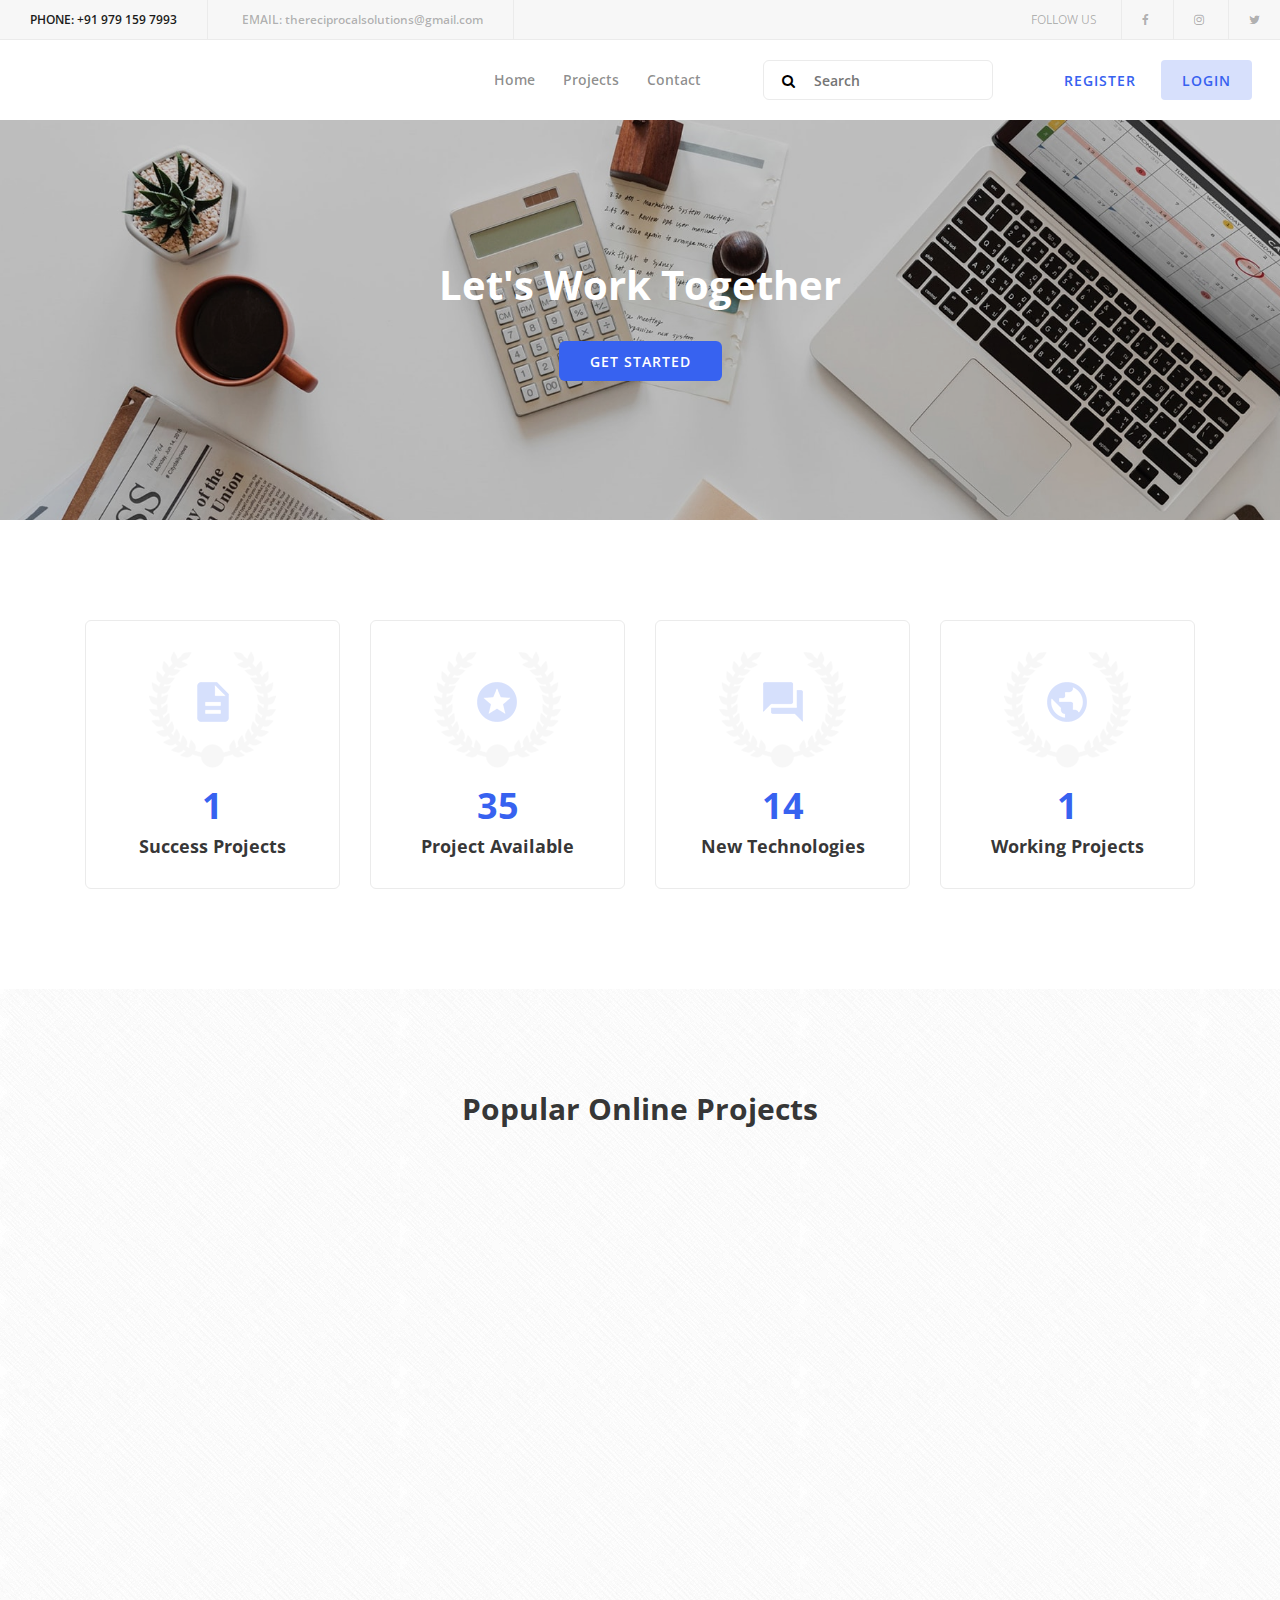
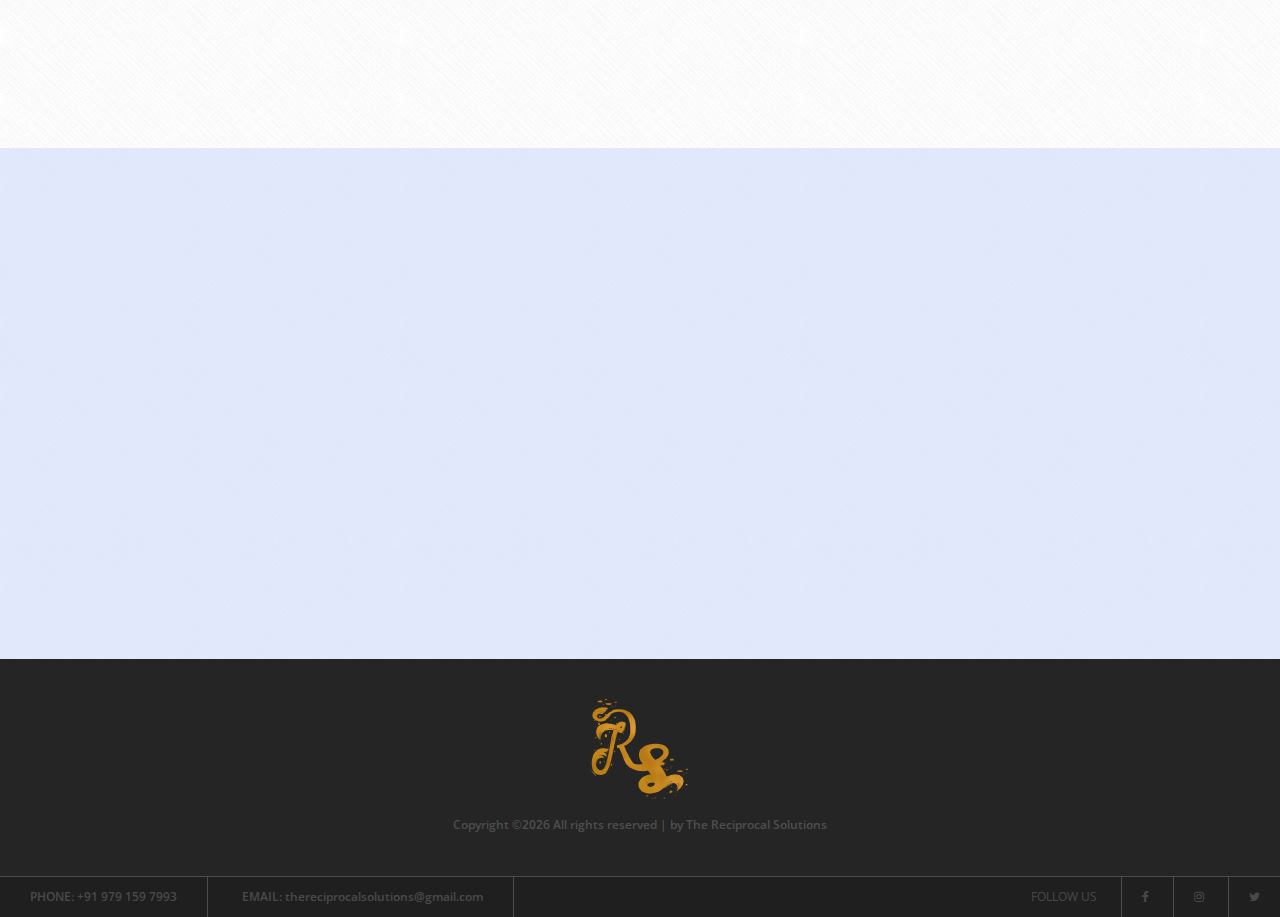
==== commit 43a819c0: "Update index.html" ====
--- a/index.html
+++ b/index.html
@@ -51,7 +51,7 @@
                 <nav class="classy-navbar justify-content-between" id="cleverNav">
 
                     <!-- Logo -->
-                    <a class="nav-brand" href="index.html"><img src="img/core-img/logo.png" alt=""></a>
+                    <a class="nav-brand" href="index.html"><img src="img/core-img/testing.png" alt=""></a>
 
                     <!-- Navbar Toggler -->
                     <div class="classy-navbar-toggler">
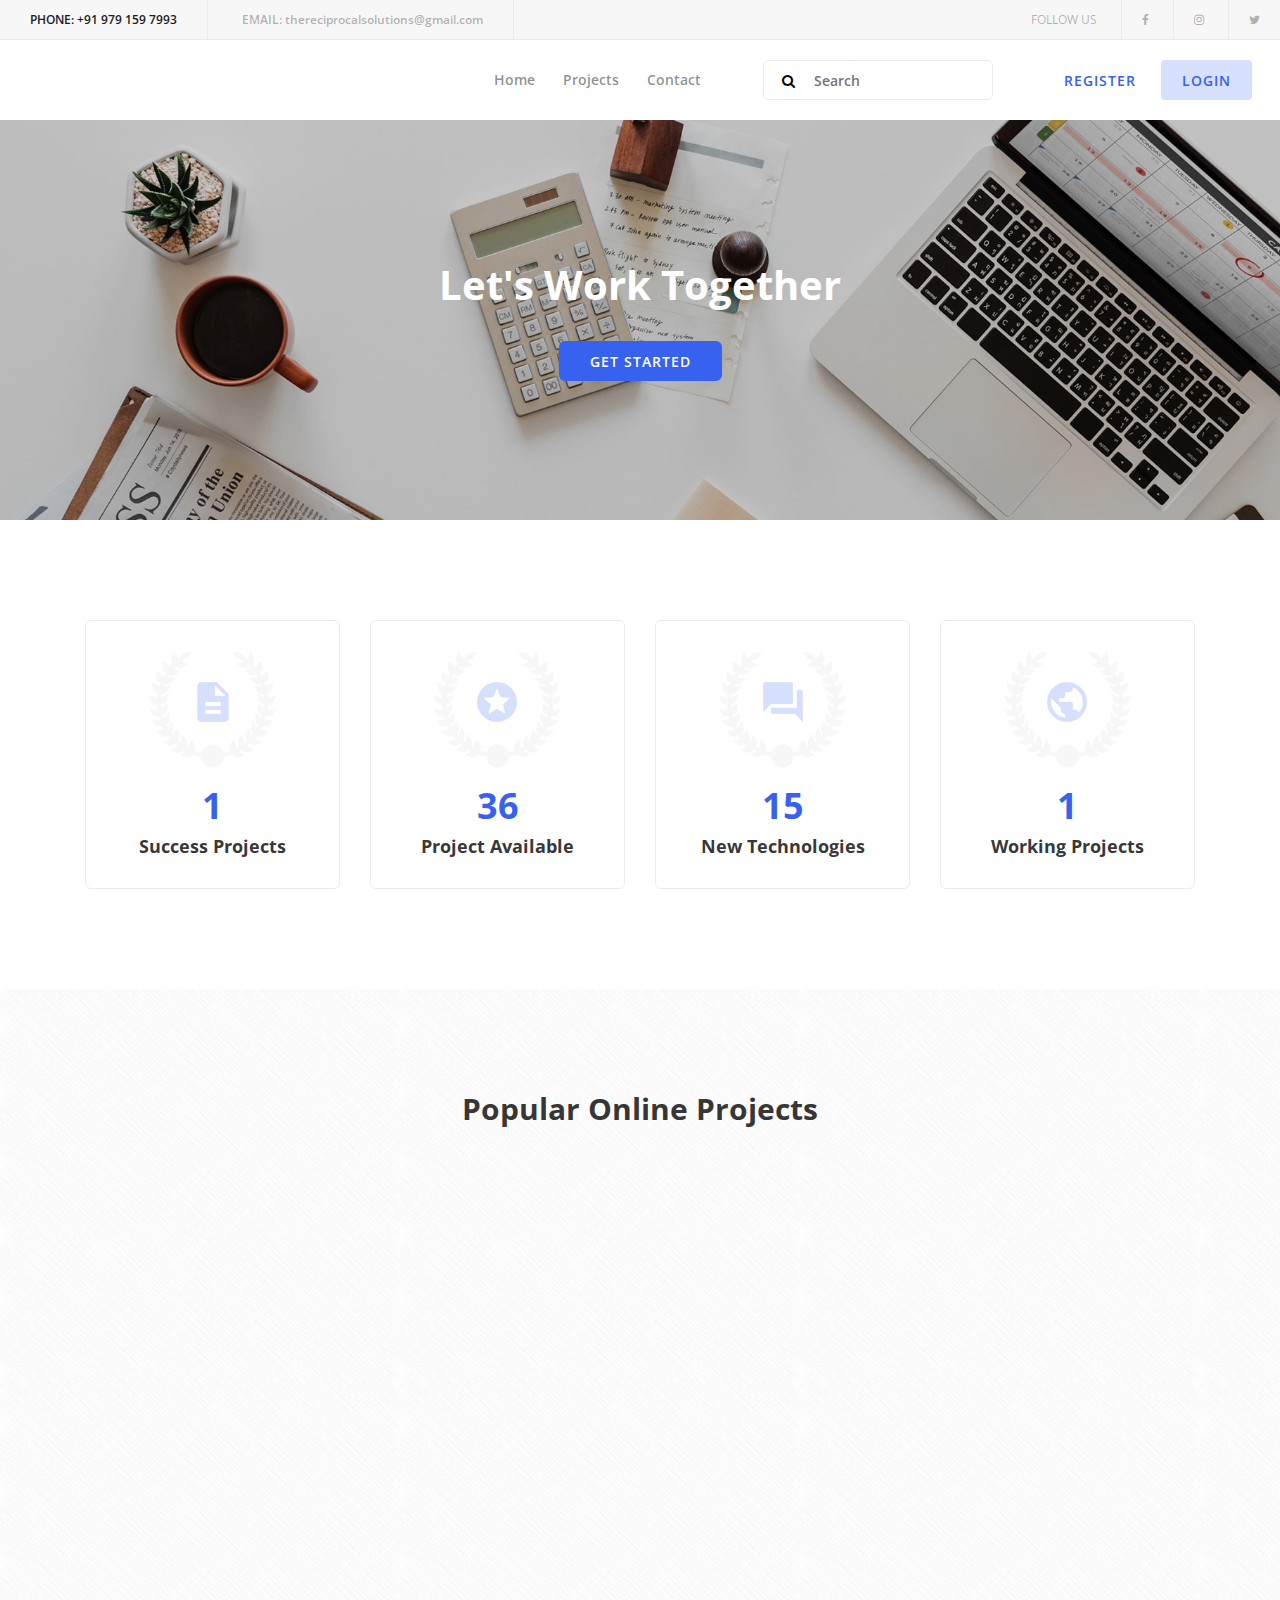
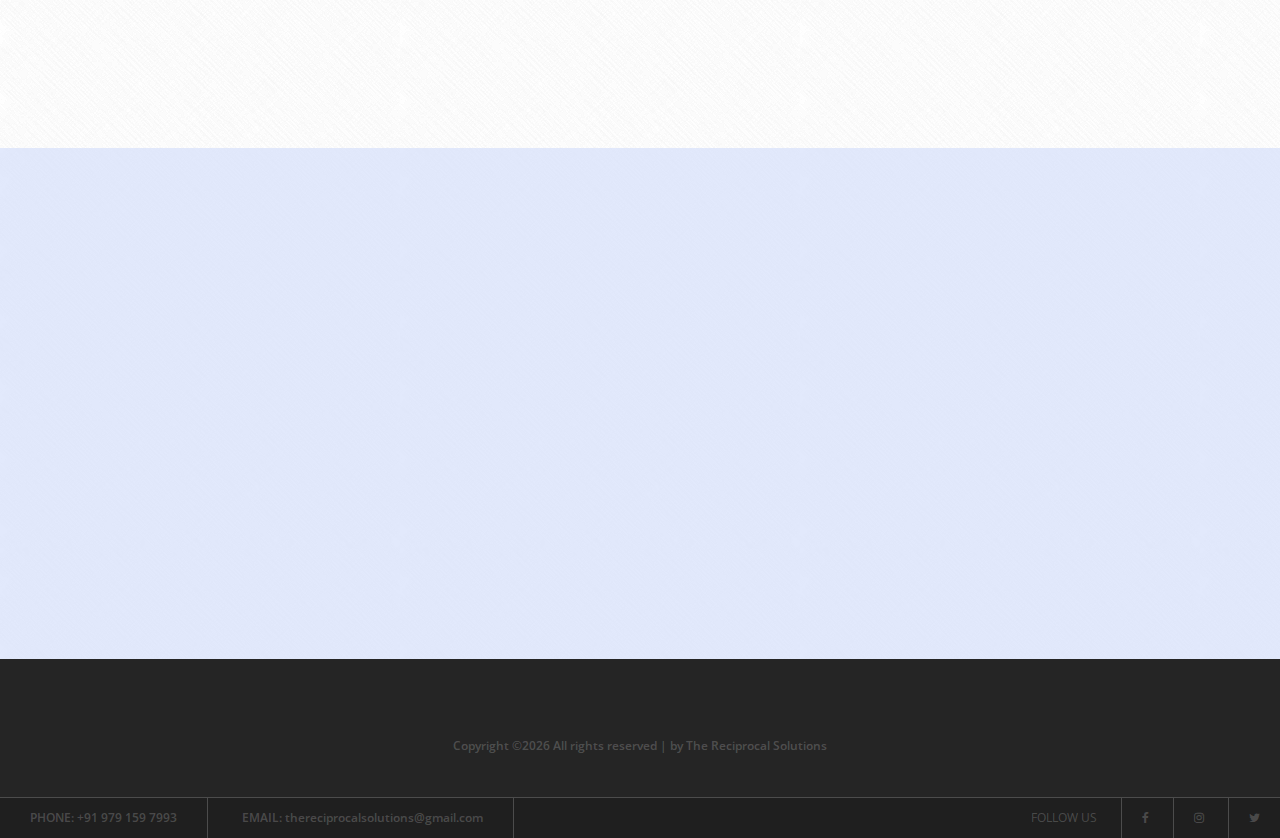
==== commit d2f93304: "Update index.html" ====
--- a/index.html
+++ b/index.html
@@ -51,7 +51,7 @@
                 <nav class="classy-navbar justify-content-between" id="cleverNav">
 
                     <!-- Logo -->
-                    <a class="nav-brand" href="index.html"><img src="img/core-img/testing.png" alt=""></a>
+                    <a class="nav-brand" href="index.html"><img src="img/core-img/projectw.png" alt=""></a>
 
                     <!-- Navbar Toggler -->
                     <div class="classy-navbar-toggler">
@@ -357,7 +357,7 @@
                     <div class="col-12">
                         <!-- Footer Logo -->
                         <div class="footer-logo">
-                            <a href="index.html"><img src="img/core-img/logo.png" alt=""></a>
+                            <a href="index.html"><img src="img/core-img/testing.png" alt=""></a>
                         </div>
                         <!-- Copywrite -->
                         <p><a href="#"><!-- Link back to Colorlib can't be removed. Template is licensed under CC BY 3.0. -->
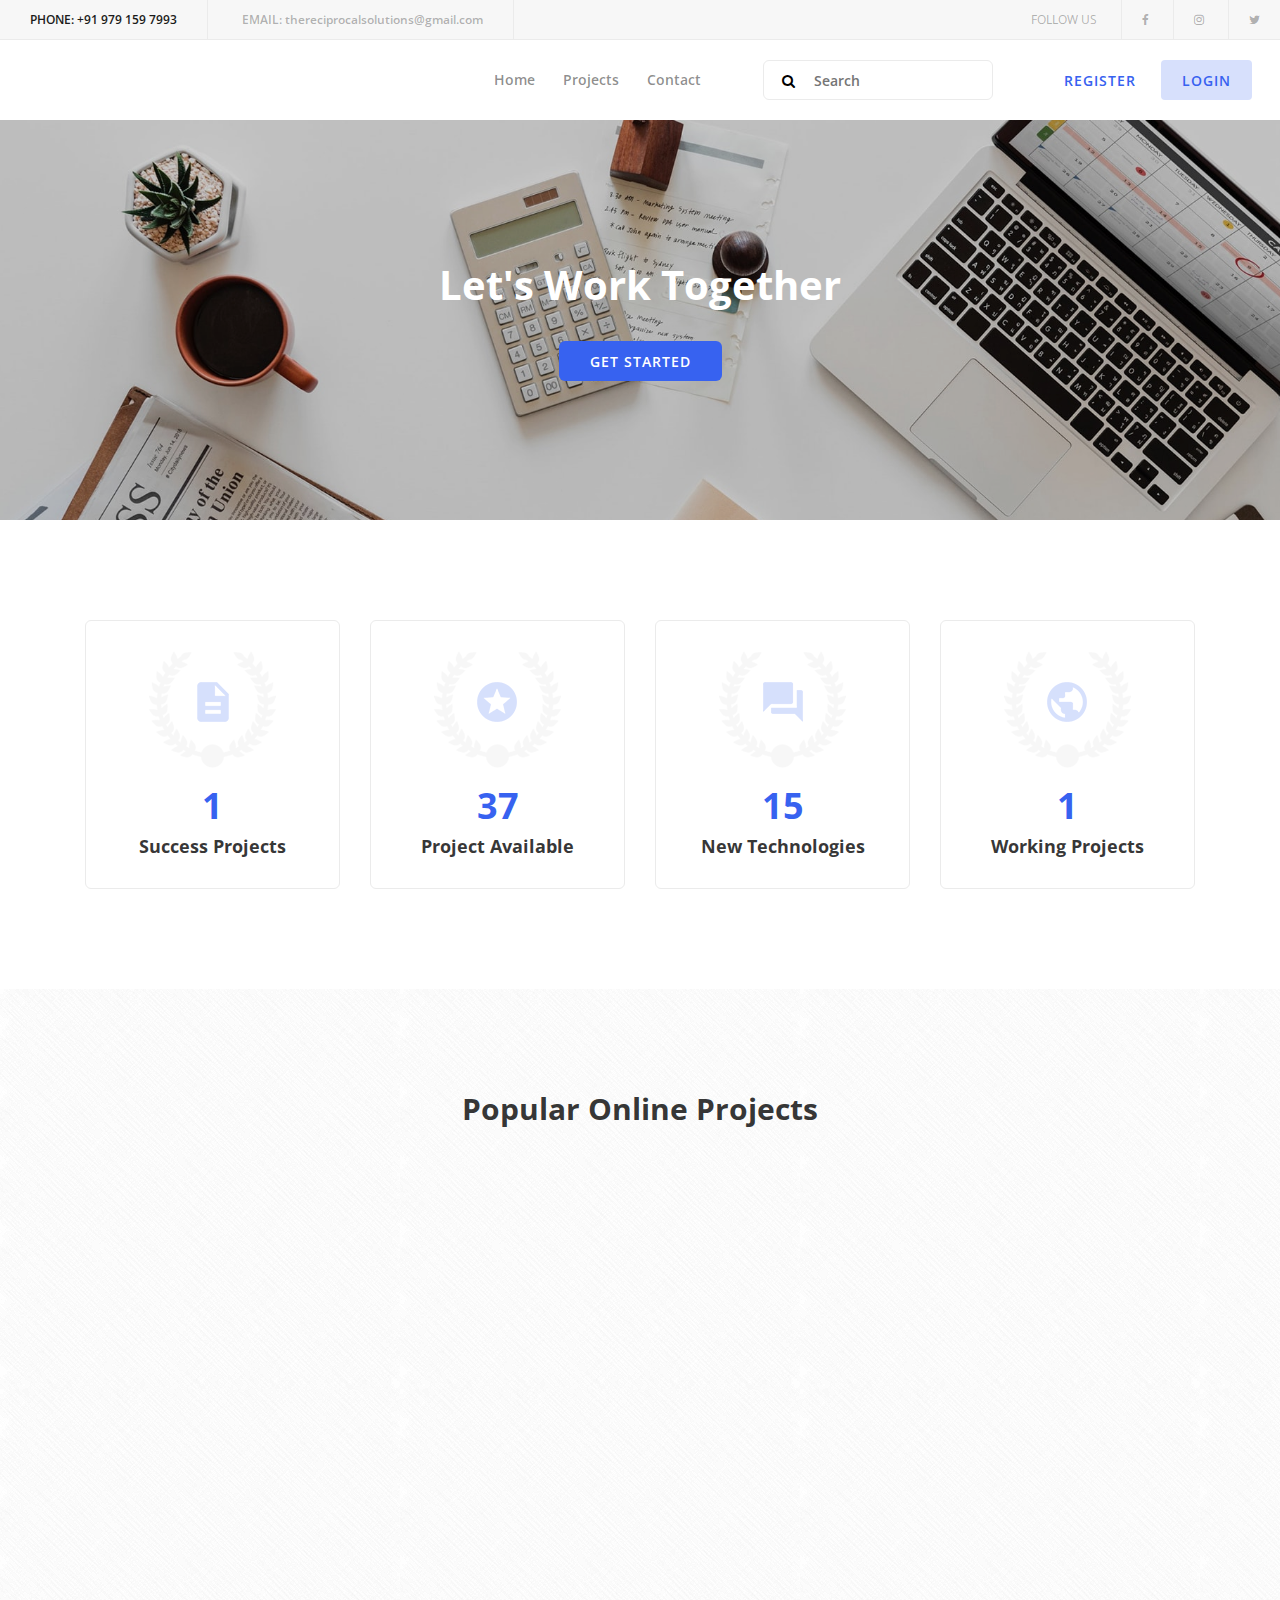
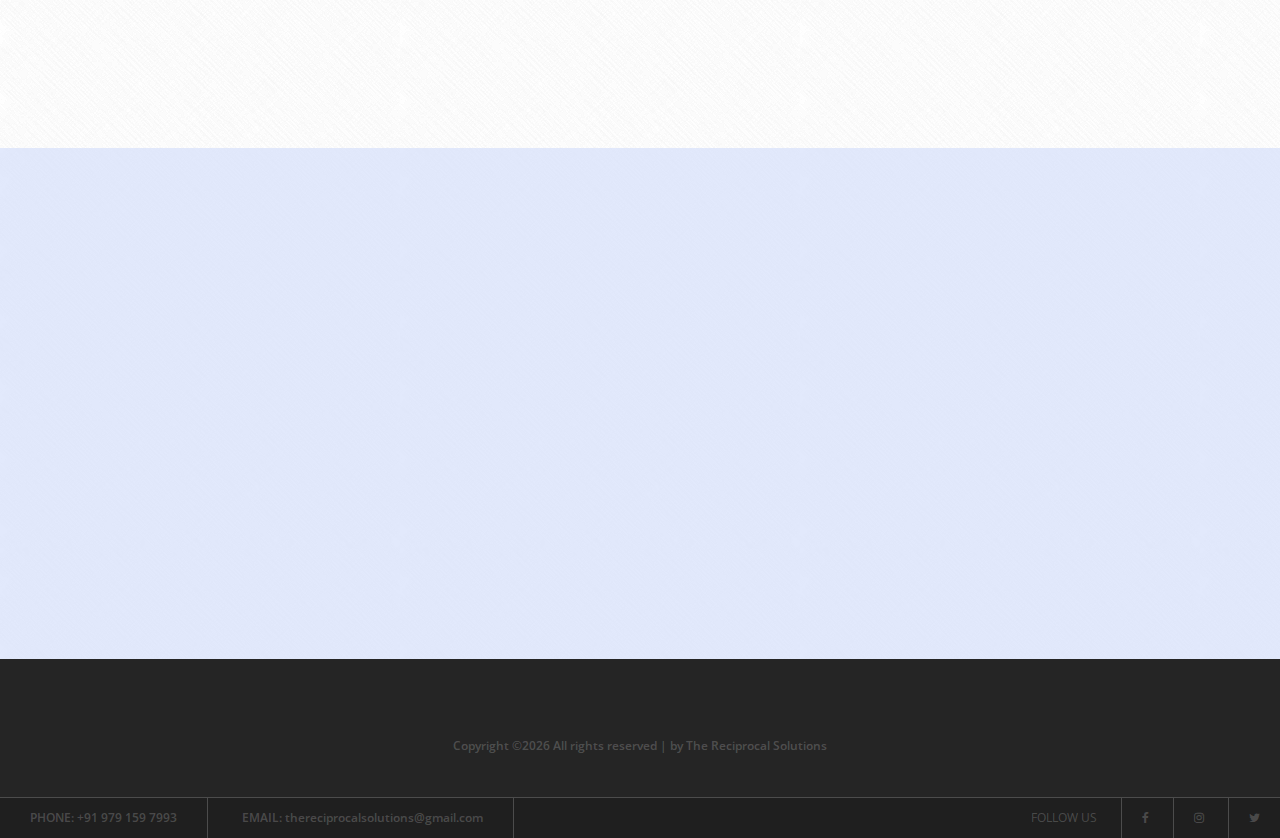
==== commit 431e75a4: "Update index.html" ====
--- a/index.html
+++ b/index.html
@@ -4,6 +4,9 @@
 <head>
     <meta charset="UTF-8">
     <meta name="description" content="">
+    <meta http-equiv="X-UA-Compatible" content="IE=edge">
+    <meta data-n-head="ssr" data-hid="description" name="description" content="The Reciprocal Solutions, TRS, Reciprocal solutions, the website for worldwide, App, web, Website, India, Blog , bloggers, Domain, Hosting, Videos, Photo, Earn, Content, Program, Programming, Code, Free Project, Free Quote, logo, Templates, Good, brand, SEO, Training, Digital Marketing, Product, HTML, PHP, JAVA, Android App, Web Application, and many more. Visit Today! ">
+	<meta data-n-head="ssr" name="keywords" content="thereciprocalsolutions, the reciprocal solutions, TheReciprocalSolutions, The Reciprocal Solutions, TRS, Free Code to Develop, App, web, Website India, Blog , Coimbatore, bloggers, thereciprocalsolutions.com, Free, Domain, Host, Videos, Photo, Earn, Content, sns, Code, Free Project, Free Quote, logo, Templates, Good, brand, SEO,website company, app developement company,digital marketing,free quote,web developement,reciprocal solutions,reciprocal Training, Digital Marketing, Product, HTML, PHP, JAVA, Android App, Web Application, The Reciprocal Solutions">
     <meta http-equiv="X-UA-Compatible" content="IE=edge">
     <meta name="viewport" content="width=device-width, initial-scale=1, shrink-to-fit=no">
     <!-- The above 4 meta tags *Must* come first in the head; any other head content must come *after* these tags -->
@@ -357,7 +360,7 @@
                     <div class="col-12">
                         <!-- Footer Logo -->
                         <div class="footer-logo">
-                            <a href="index.html"><img src="img/core-img/testing.png" alt=""></a>
+                            <a href="index.html"><img src="img/core-img/project (1).png" alt=""></a>
                         </div>
                         <!-- Copywrite -->
                         <p><a href="#"><!-- Link back to Colorlib can't be removed. Template is licensed under CC BY 3.0. -->
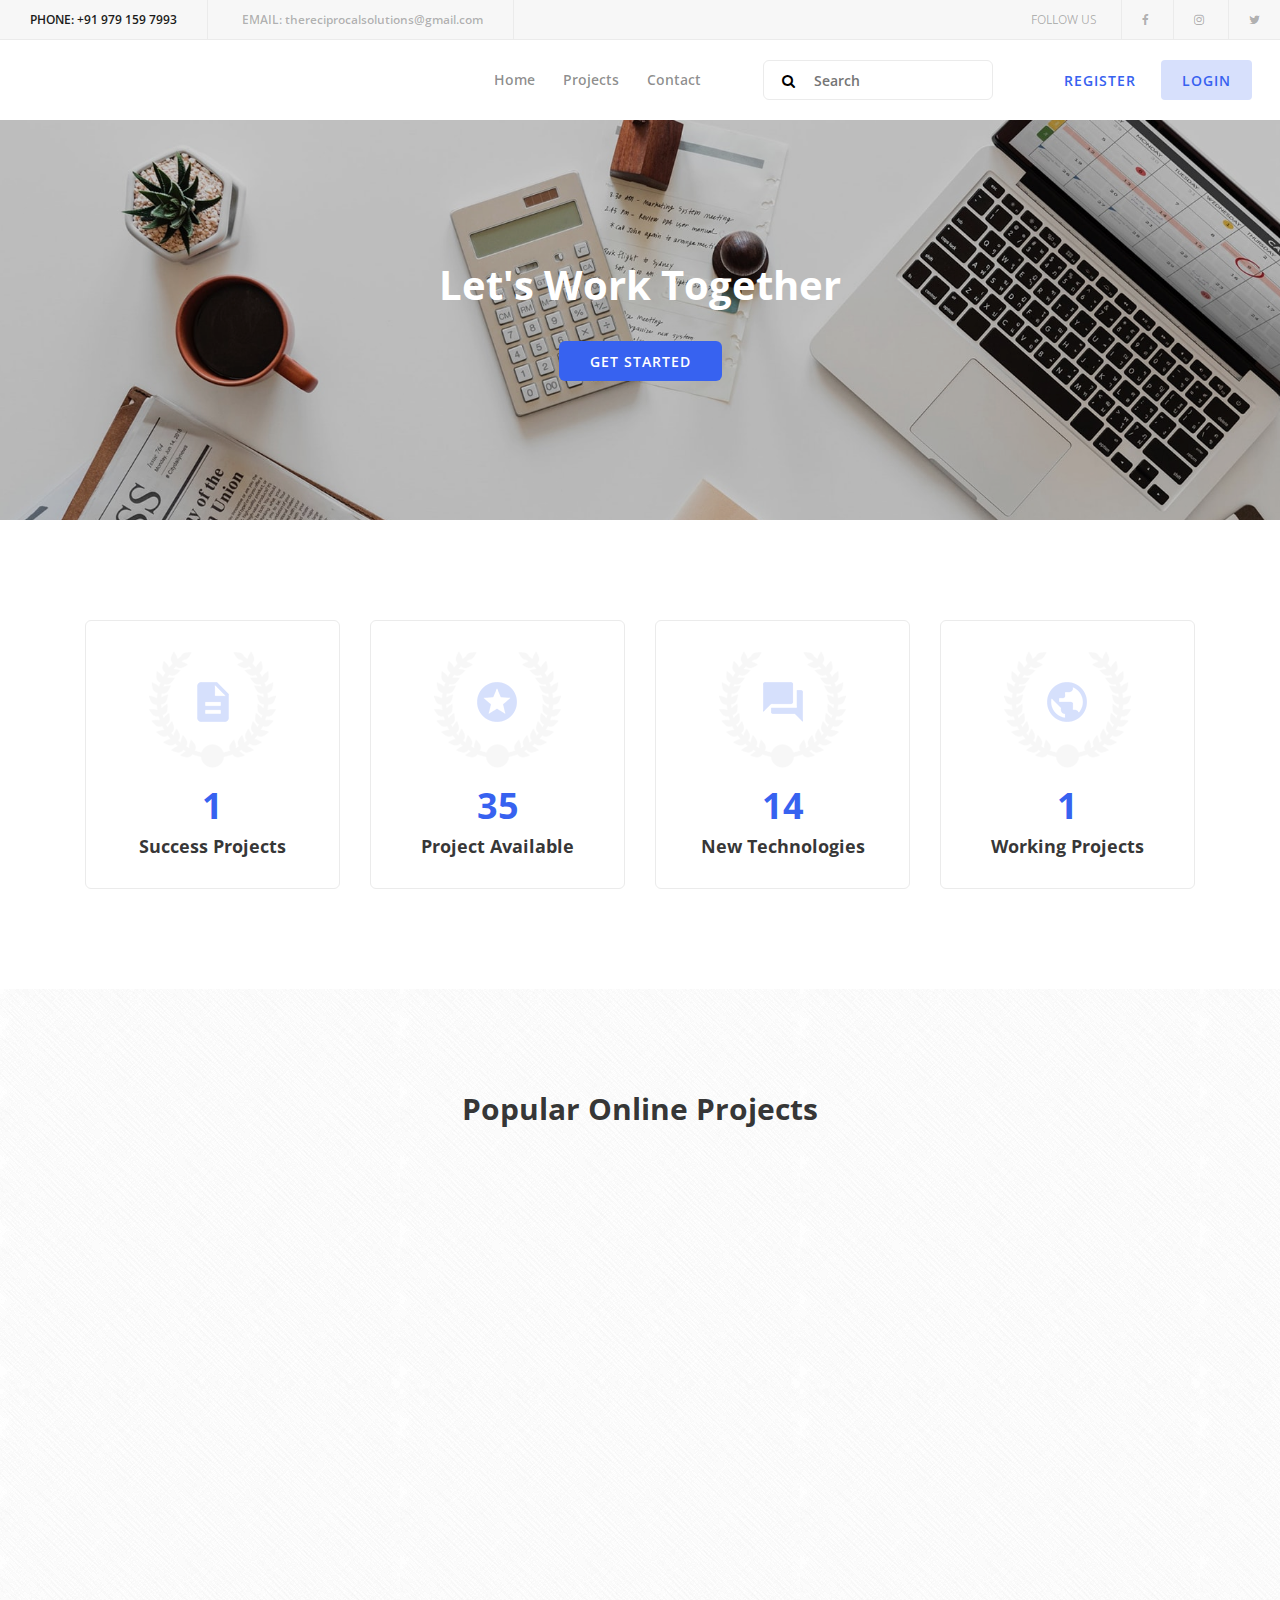
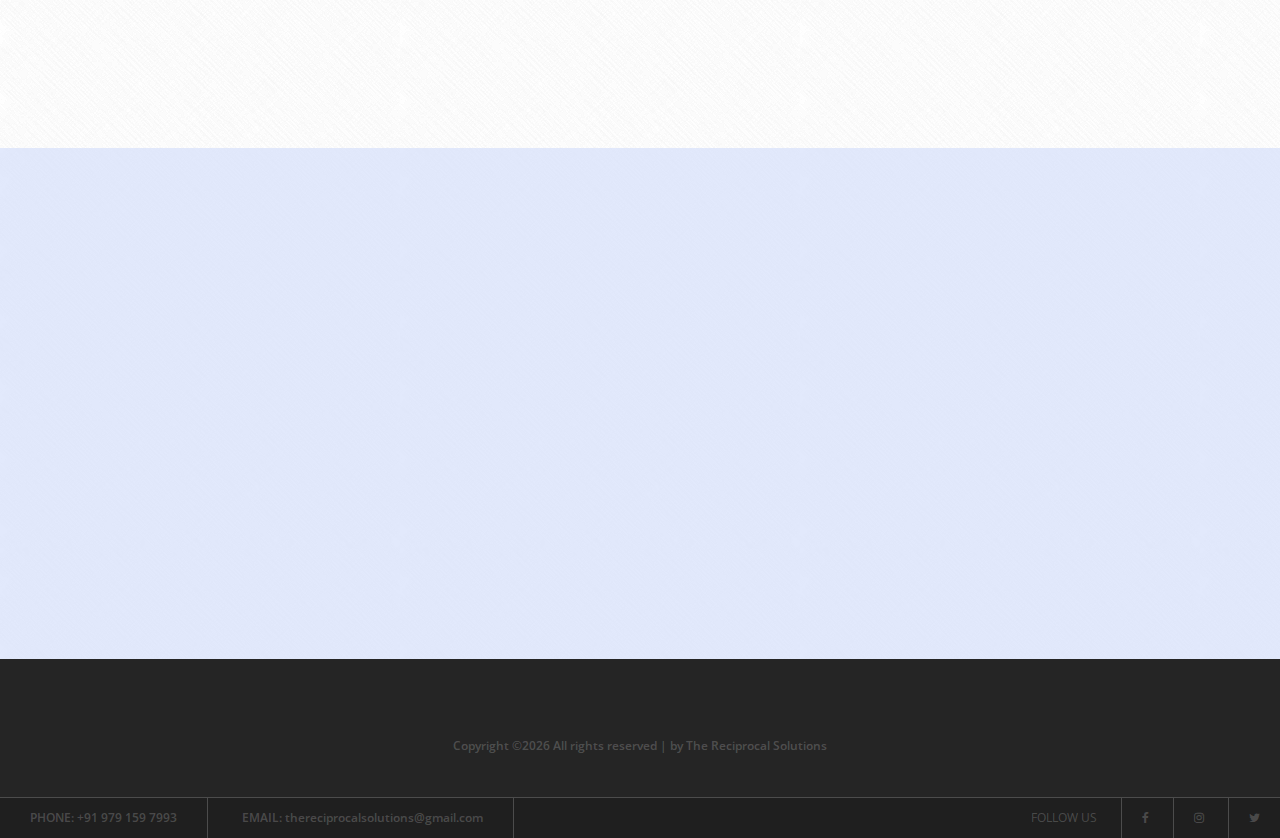
==== commit 1dda065f: "Update index.html" ====
--- a/index.html
+++ b/index.html
@@ -9,6 +9,9 @@
 	<meta data-n-head="ssr" name="keywords" content="thereciprocalsolutions, the reciprocal solutions, TheReciprocalSolutions, The Reciprocal Solutions, TRS, Free Code to Develop, App, web, Website India, Blog , Coimbatore, bloggers, thereciprocalsolutions.com, Free, Domain, Host, Videos, Photo, Earn, Content, sns, Code, Free Project, Free Quote, logo, Templates, Good, brand, SEO,website company, app developement company,digital marketing,free quote,web developement,reciprocal solutions,reciprocal Training, Digital Marketing, Product, HTML, PHP, JAVA, Android App, Web Application, The Reciprocal Solutions">
     <meta http-equiv="X-UA-Compatible" content="IE=edge">
     <meta name="viewport" content="width=device-width, initial-scale=1, shrink-to-fit=no">
+	<meta content="Explore Projects | Project Ideas 2020, Project Topics, Engineering Projects, Research Paper Essay Topics, Thesis, Dissertation, Abstracts,Synopsis, Base Paper PDF, Doc for  IEEE Electrical, Electronics and Telecommunication ECE, Computer Science CSE, MCA, Information Technology IT, Java Application, .Net, Mechanical/Automobile, MBA, PHP, Embedded Systems, Chemistry Project Ideas, Physics Thesis Topics and VLSI Full Reports Download for Engineering Students 2015 2016" name="description">
+
+<meta content="Projects | Project Ideas 2020, Project topics, ideas, electronics, Computer Science, Computer, IT, Java,.Net, Mechanical, MBA, Embedded Systems and VLSI" name="keywords">
     <!-- The above 4 meta tags *Must* come first in the head; any other head content must come *after* these tags -->
 
     <!-- Title -->
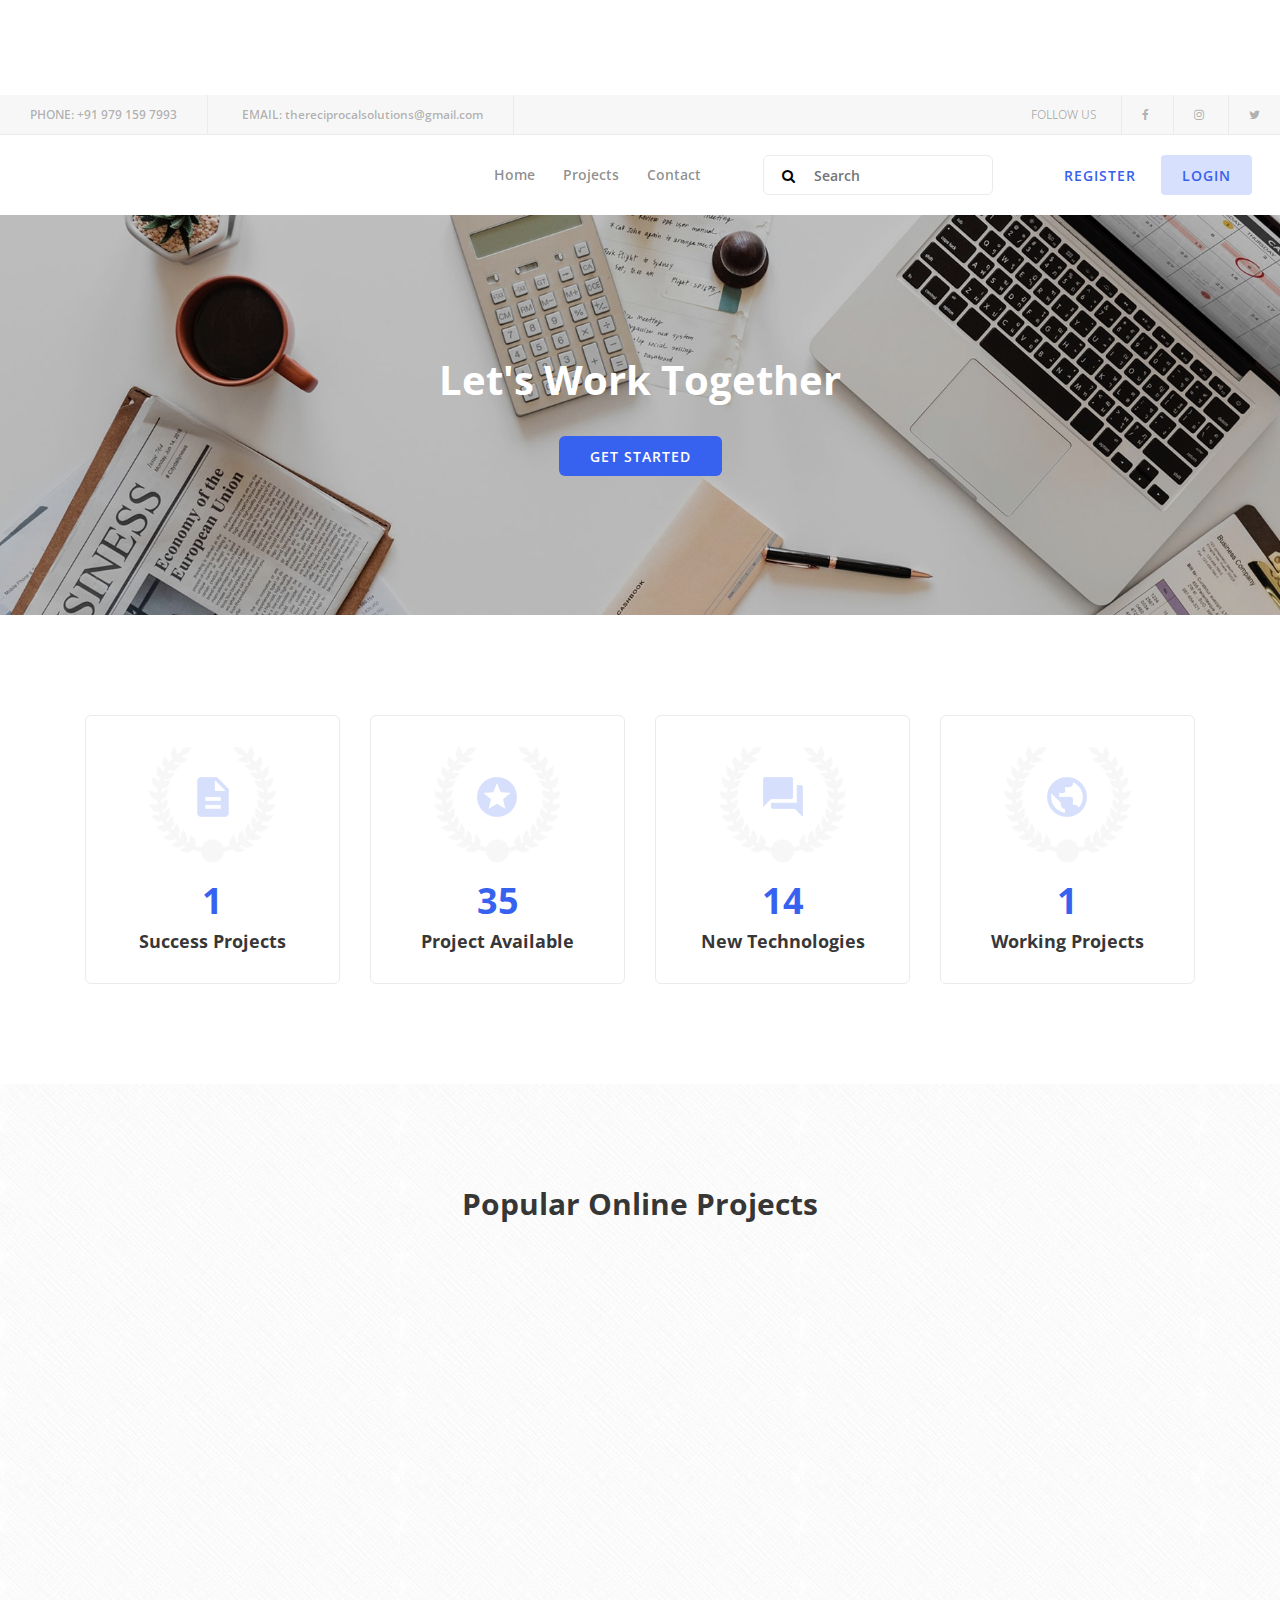
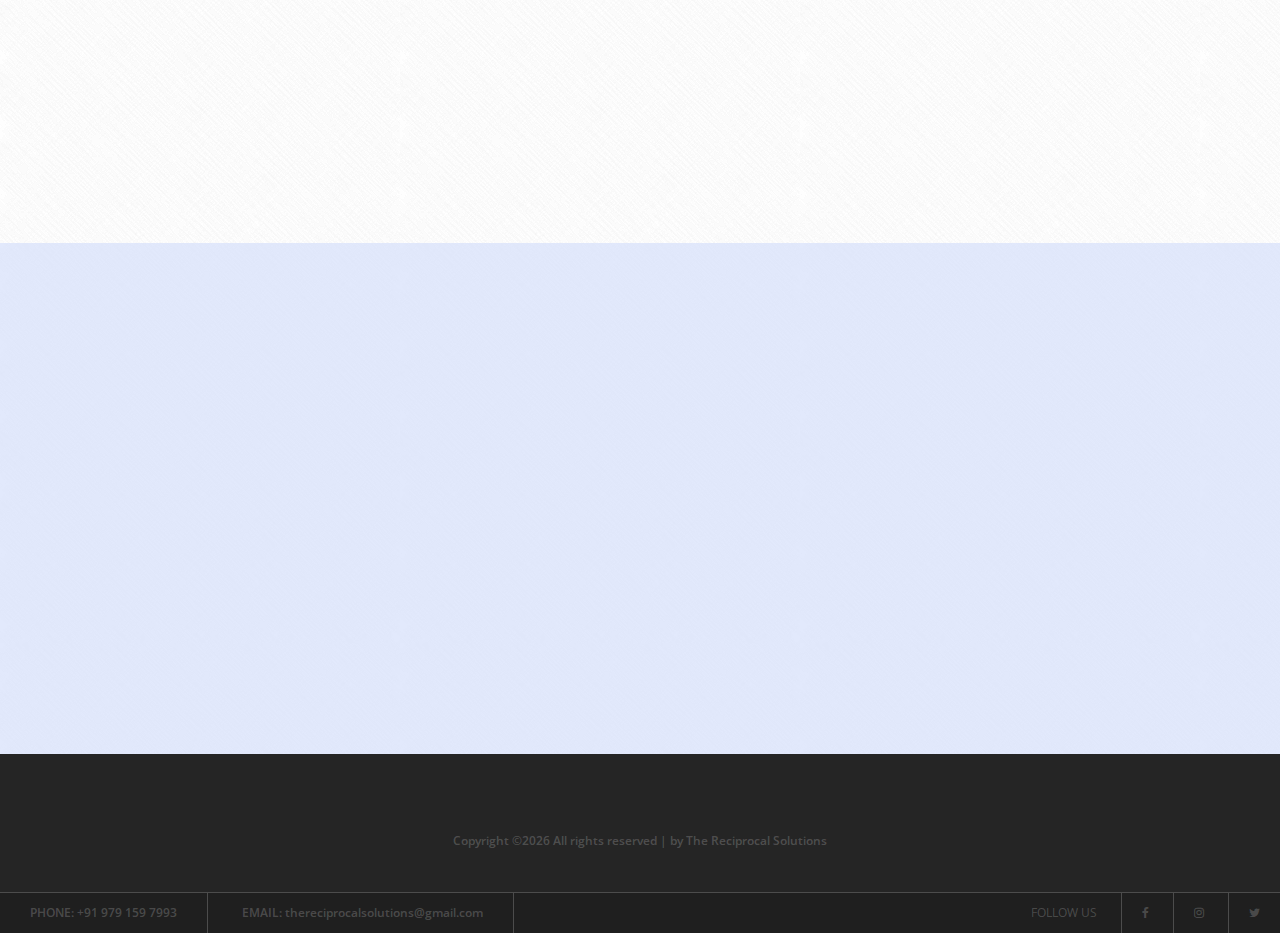
==== commit 1d6cd97a: "Update index.html" ====
--- a/index.html
+++ b/index.html
@@ -30,6 +30,15 @@
     <div id="preloader">
         <div class="spinner"></div>
     </div>
+	<script async src="https://pagead2.googlesyndication.com/pagead/js/adsbygoogle.js"></script>
+<!-- a -->
+<ins class="adsbygoogle"
+     style="display:inline-block;width:728px;height:90px"
+     data-ad-client="ca-pub-7292856447331342"
+     data-ad-slot="6905347525"></ins>
+<script>
+     (adsbygoogle = window.adsbygoogle || []).push({});
+</script>
 
     <!-- ##### Header Area Start ##### -->
     <header class="header-area">
@@ -184,7 +193,16 @@
         </div>
     </section>
     <!-- ##### Cool Facts Area End ##### -->
-
+<script async src="https://pagead2.googlesyndication.com/pagead/js/adsbygoogle.js"></script>
+<ins class="adsbygoogle"
+     style="display:block"
+     data-ad-format="fluid"
+     data-ad-layout-key="-dy+f-h-50+aq"
+     data-ad-client="ca-pub-7292856447331342"
+     data-ad-slot="5610794763"></ins>
+<script>
+     (adsbygoogle = window.adsbygoogle || []).push({});
+</script>
     <!-- ##### Popular Courses Start ##### -->
     <section id="projects" class="popular-courses-area section-padding-100-0" style="background-image: url(img/core-img/texture.png);">
         <div class="container">
@@ -295,7 +313,16 @@
     <!-- ##### Popular Courses End ##### -->
 
     <!-- ##### Best Tutors Start ##### -->
-    
+    <script async src="https://pagead2.googlesyndication.com/pagead/js/adsbygoogle.js"></script>
+<ins class="adsbygoogle"
+     style="display:block; text-align:center;"
+     data-ad-layout="in-article"
+     data-ad-format="fluid"
+     data-ad-client="ca-pub-7292856447331342"
+     data-ad-slot="9120447320"></ins>
+<script>
+     (adsbygoogle = window.adsbygoogle || []).push({});
+</script>
     <!-- ##### Best Tutors End ##### -->
 
     <!-- ##### Register Now Start ##### -->
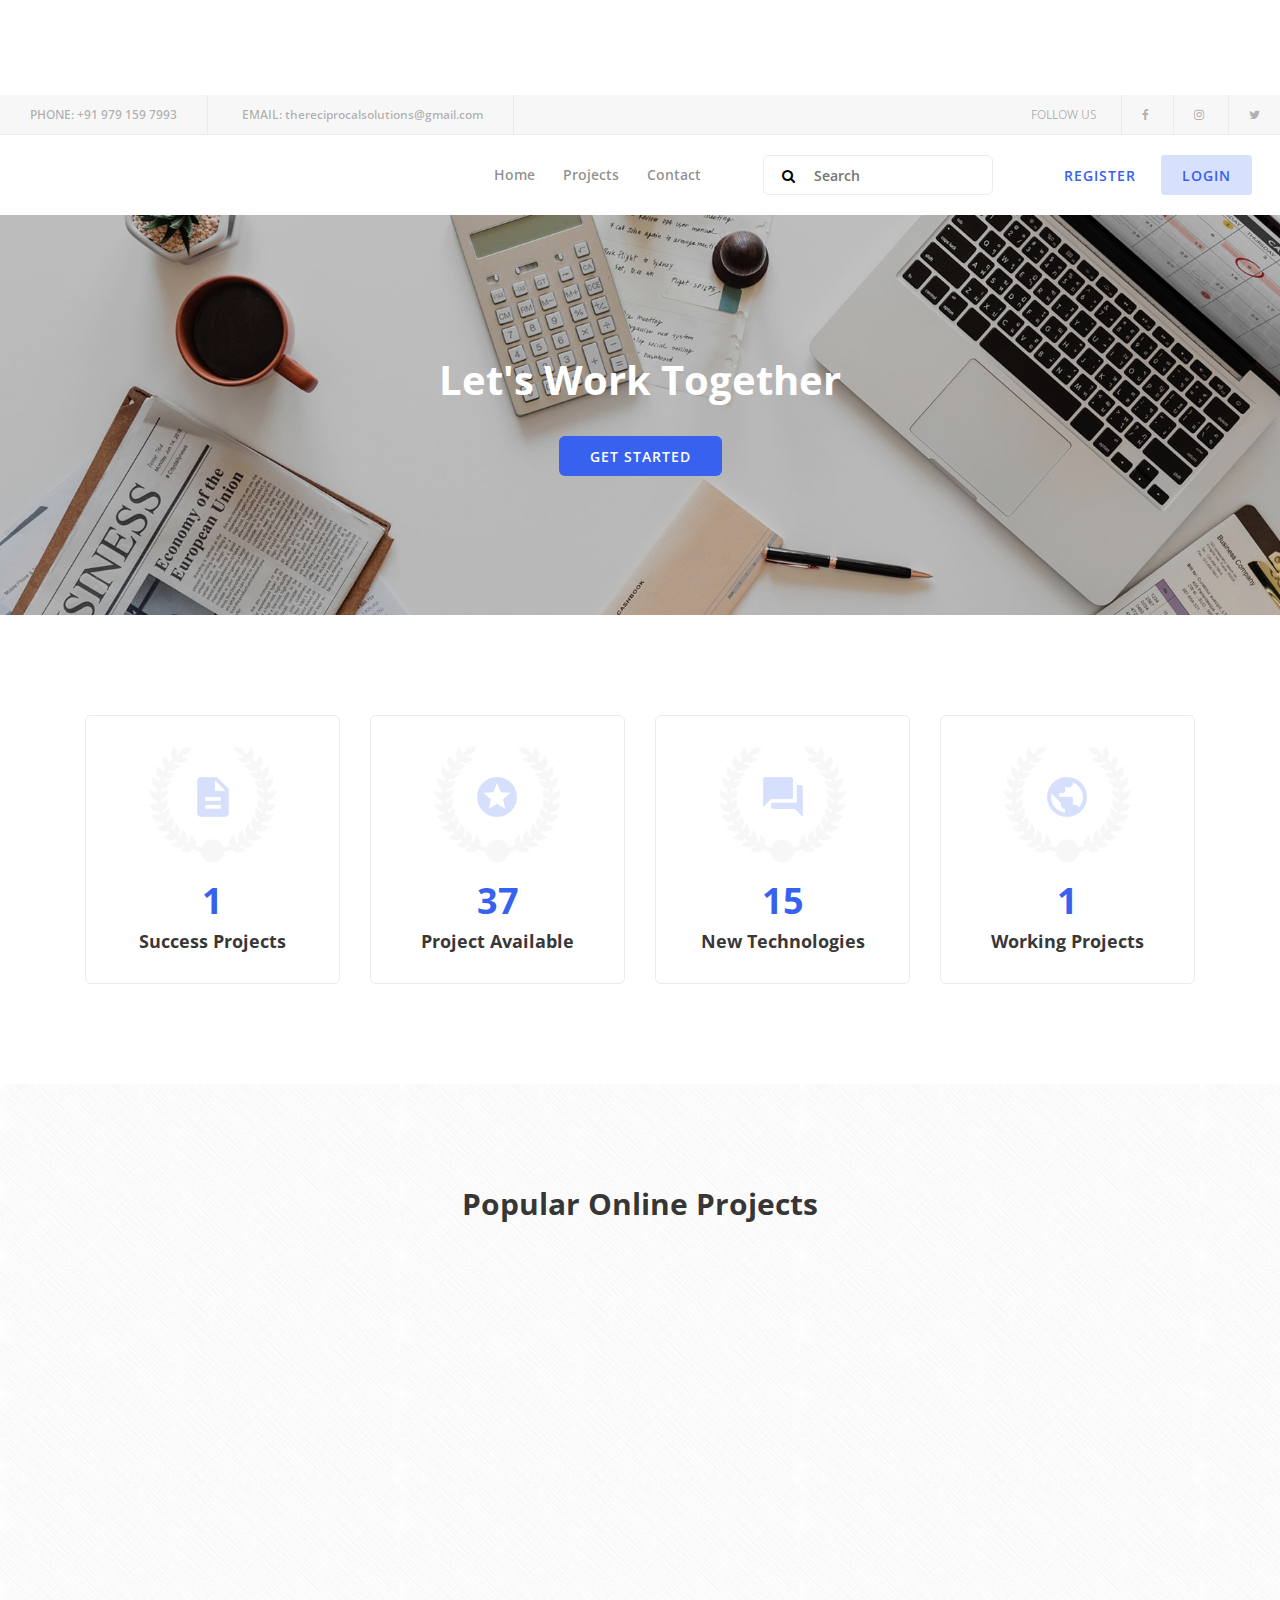
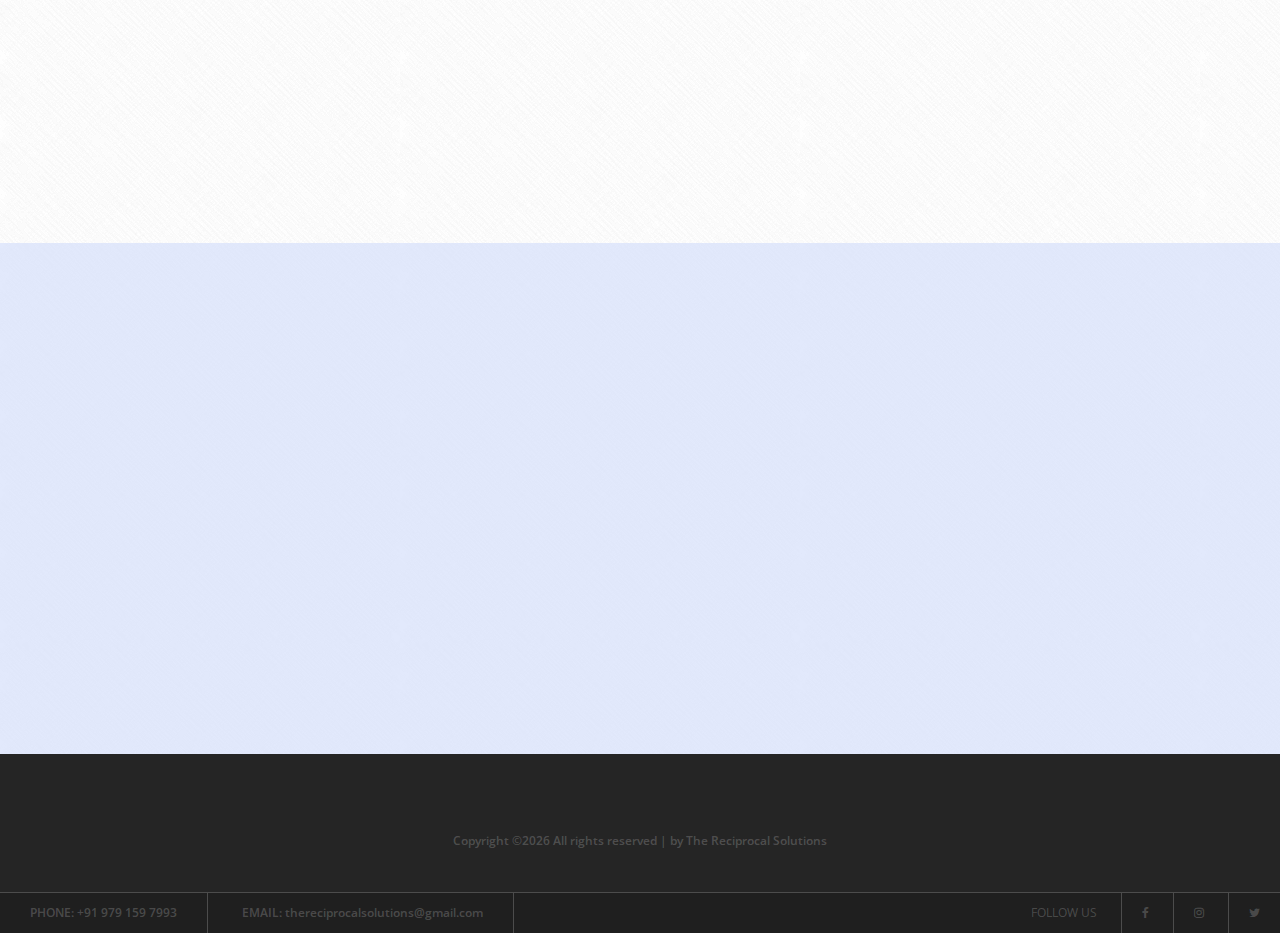
==== commit 5b5a21dc: "Update index.html" ====
--- a/index.html
+++ b/index.html
@@ -58,7 +58,16 @@
                 <a href="https://twitter.com/the_reciprocal"><i class="fa fa-twitter" aria-hidden="true"></i></a>
             </div>
         </div>
-
+<script async src="https://pagead2.googlesyndication.com/pagead/js/adsbygoogle.js"></script>
+<ins class="adsbygoogle"
+     style="display:block; text-align:center;"
+     data-ad-layout="in-article"
+     data-ad-format="fluid"
+     data-ad-client="ca-pub-7292856447331342"
+     data-ad-slot="5391302916"></ins>
+<script>
+     (adsbygoogle = window.adsbygoogle || []).push({});
+</script>
         <!-- Navbar Area -->
         <div class="clever-main-menu">
             <div class="classy-nav-container breakpoint-off">
@@ -125,23 +134,61 @@
         </div>
     </header>
     <!-- ##### Header Area End ##### -->
-
+<script async src="https://pagead2.googlesyndication.com/pagead/js/adsbygoogle.js"></script>
+<ins class="adsbygoogle"
+     style="display:block"
+     data-ad-format="fluid"
+     data-ad-layout-key="-du-1+35-6w+2a"
+     data-ad-client="ca-pub-7292856447331342"
+     data-ad-slot="3339854645"></ins>
+<script>
+     (adsbygoogle = window.adsbygoogle || []).push({});
+</script>
     <!-- ##### Hero Area Start ##### -->
     <section class="hero-area bg-img bg-overlay-2by5" style="background-image: url(img/bg-img/bg1.jpg);">
         <div class="container h-100">
             <div class="row h-100 align-items-center">
                 <div class="col-12">
                     <!-- Hero Content -->
+			<script async src="https://pagead2.googlesyndication.com/pagead/js/adsbygoogle.js"></script>
+<ins class="adsbygoogle"
+     style="display:block"
+     data-ad-format="fluid"
+     data-ad-layout-key="-ef+6k-30-ac+ty"
+     data-ad-client="ca-pub-7292856447331342"
+     data-ad-slot="3612630463"></ins>
+<script>
+     (adsbygoogle = window.adsbygoogle || []).push({});
+</script>
                     <div class="hero-content text-center">
                         <h2>Let's Work Together</h2>
                         <a href="https://business.google.com/websites/forms?st=services&hl=en&lid=15807509825589663712&usegapi=1&jsh=m%3B%2F_%2Fscs%2Fapps-static%2F_%2Fjs%2Fk%3Doz.gapi.en.OfYsKuVZ3qI.O%2Fam%3DwQE%2Fd%3D1%2Fct%3Dzgms%2Frs%3DAGLTcCMVod3aO7ybjljp3cyn2IsEoP0pUg%2Fm%3D__features__#id=I0_1580223205781&_gfid=I0_1580223205781&parent=https%3A%2F%2Fhkarthikraj01.business.site&pfname=&rpctoken=35209360" class="btn clever-btn">Get Started</a>
                     </div>
+			<script async src="https://pagead2.googlesyndication.com/pagead/js/adsbygoogle.js"></script>
+<ins class="adsbygoogle"
+     style="display:block; text-align:center;"
+     data-ad-layout="in-article"
+     data-ad-format="fluid"
+     data-ad-client="ca-pub-7292856447331342"
+     data-ad-slot="5391302916"></ins>
+<script>
+     (adsbygoogle = window.adsbygoogle || []).push({});
+</script>
                 </div>
             </div>
         </div>
     </section>
     <!-- ##### Hero Area End ##### -->
-
+<script async src="https://pagead2.googlesyndication.com/pagead/js/adsbygoogle.js"></script>
+<ins class="adsbygoogle"
+     style="display:block; text-align:center;"
+     data-ad-layout="in-article"
+     data-ad-format="fluid"
+     data-ad-client="ca-pub-7292856447331342"
+     data-ad-slot="8126590543"></ins>
+<script>
+     (adsbygoogle = window.adsbygoogle || []).push({});
+</script>
     <!-- ##### Cool Facts Area Start ##### -->
     <section id="home" class="cool-facts-area section-padding-100-0">
         <div class="container">
@@ -154,9 +201,30 @@
                         </div>
                         <h2><span class="counter">5</span></h2>
                         <h5>Success Projects</h5>
-                    </div>
-                </div>
-
+			    <script async src="https://pagead2.googlesyndication.com/pagead/js/adsbygoogle.js"></script>
+<!-- project9 -->
+<ins class="adsbygoogle"
+     style="display:block"
+     data-ad-client="ca-pub-7292856447331342"
+     data-ad-slot="5149412720"
+     data-ad-format="auto"
+     data-full-width-responsive="true"></ins>
+<script>
+     (adsbygoogle = window.adsbygoogle || []).push({});
+</script>
+                    </div>
+                </div>
+<script async src="https://pagead2.googlesyndication.com/pagead/js/adsbygoogle.js"></script>
+<!-- project6 -->
+<ins class="adsbygoogle"
+     style="display:block"
+     data-ad-client="ca-pub-7292856447331342"
+     data-ad-slot="9713691305"
+     data-ad-format="auto"
+     data-full-width-responsive="true"></ins>
+<script>
+     (adsbygoogle = window.adsbygoogle || []).push({});
+</script>
                 <!-- Single Cool Facts Area -->
                 <div class="col-12 col-sm-6 col-lg-3">
                     <div class="single-cool-facts-area text-center mb-100 wow fadeInUp" data-wow-delay="500ms">
@@ -167,7 +235,17 @@
                         <h5>Project Available</h5>
                     </div>
                 </div>
-
+<script async src="https://pagead2.googlesyndication.com/pagead/js/adsbygoogle.js"></script>
+<!-- project6 -->
+<ins class="adsbygoogle"
+     style="display:block"
+     data-ad-client="ca-pub-7292856447331342"
+     data-ad-slot="9713691305"
+     data-ad-format="auto"
+     data-full-width-responsive="true"></ins>
+<script>
+     (adsbygoogle = window.adsbygoogle || []).push({});
+</script>
                 <!-- Single Cool Facts Area -->
                 <div class="col-12 col-sm-6 col-lg-3">
                     <div class="single-cool-facts-area text-center mb-100 wow fadeInUp" data-wow-delay="750ms">
@@ -213,7 +291,17 @@
                     </div>
                 </div>
             </div>
-
+<script async src="https://pagead2.googlesyndication.com/pagead/js/adsbygoogle.js"></script>
+<!-- project6 -->
+<ins class="adsbygoogle"
+     style="display:block"
+     data-ad-client="ca-pub-7292856447331342"
+     data-ad-slot="9713691305"
+     data-ad-format="auto"
+     data-full-width-responsive="true"></ins>
+<script>
+     (adsbygoogle = window.adsbygoogle || []).push({});
+</script>
             <div class="row">
                 <!-- Single Popular Course -->
                 <div class="col-12 col-md-6 col-lg-4">
@@ -235,6 +323,17 @@
                                 <div class="seat">
                                     <i class="fa fa-user" aria-hidden="true"></i> 10
                                 </div>
+				    <script async src="https://pagead2.googlesyndication.com/pagead/js/adsbygoogle.js"></script>
+<!-- project9 -->
+<ins class="adsbygoogle"
+     style="display:block"
+     data-ad-client="ca-pub-7292856447331342"
+     data-ad-slot="5149412720"
+     data-ad-format="auto"
+     data-full-width-responsive="true"></ins>
+<script>
+     (adsbygoogle = window.adsbygoogle || []).push({});
+</script>
                                 <div class="rating">
                                     <i class="fa fa-star" aria-hidden="true"></i> 4.5
                                 </div>
@@ -245,7 +344,17 @@
                         </div>
                     </div>
                 </div>
-
+<script async src="https://pagead2.googlesyndication.com/pagead/js/adsbygoogle.js"></script>
+<!-- project6 -->
+<ins class="adsbygoogle"
+     style="display:block"
+     data-ad-client="ca-pub-7292856447331342"
+     data-ad-slot="9713691305"
+     data-ad-format="auto"
+     data-full-width-responsive="true"></ins>
+<script>
+     (adsbygoogle = window.adsbygoogle || []).push({});
+</script>
                 <!-- Single Popular Course -->
                 <div class="col-12 col-md-6 col-lg-4">
                     <div class="single-popular-course mb-100 wow fadeInUp" data-wow-delay="500ms">
@@ -260,6 +369,17 @@
                             </div>
                             <p>description</p>
                         </div>
+			    <script async src="https://pagead2.googlesyndication.com/pagead/js/adsbygoogle.js"></script>
+<!-- project9 -->
+<ins class="adsbygoogle"
+     style="display:block"
+     data-ad-client="ca-pub-7292856447331342"
+     data-ad-slot="5149412720"
+     data-ad-format="auto"
+     data-full-width-responsive="true"></ins>
+<script>
+     (adsbygoogle = window.adsbygoogle || []).push({});
+</script>
                         <!-- Seat Rating Fee -->
                         <div class="seat-rating-fee d-flex justify-content-between">
                             <div class="seat-rating h-100 d-flex align-items-center">
@@ -276,7 +396,17 @@
                         </div>
                     </div>
                 </div>
-
+<script async src="https://pagead2.googlesyndication.com/pagead/js/adsbygoogle.js"></script>
+<!-- project6 -->
+<ins class="adsbygoogle"
+     style="display:block"
+     data-ad-client="ca-pub-7292856447331342"
+     data-ad-slot="9713691305"
+     data-ad-format="auto"
+     data-full-width-responsive="true"></ins>
+<script>
+     (adsbygoogle = window.adsbygoogle || []).push({});
+</script>
                 <!-- Single Popular Course -->
                 <div class="col-12 col-md-6 col-lg-4">
                     <div class="single-popular-course mb-100 wow fadeInUp" data-wow-delay="750ms">
@@ -291,6 +421,17 @@
                             </div>
                             <p>description</p>
                         </div>
+			    <script async src="https://pagead2.googlesyndication.com/pagead/js/adsbygoogle.js"></script>
+<!-- project9 -->
+<ins class="adsbygoogle"
+     style="display:block"
+     data-ad-client="ca-pub-7292856447331342"
+     data-ad-slot="5149412720"
+     data-ad-format="auto"
+     data-full-width-responsive="true"></ins>
+<script>
+     (adsbygoogle = window.adsbygoogle || []).push({});
+</script>
                         <!-- Seat Rating Fee -->
                         <div class="seat-rating-fee d-flex justify-content-between">
                             <div class="seat-rating h-100 d-flex align-items-center">
@@ -300,6 +441,17 @@
                                 <div class="rating">
                                     <i class="fa fa-star" aria-hidden="true"></i> 4.5
                                 </div>
+				    <script async src="https://pagead2.googlesyndication.com/pagead/js/adsbygoogle.js"></script>
+<!-- project9 -->
+<ins class="adsbygoogle"
+     style="display:block"
+     data-ad-client="ca-pub-7292856447331342"
+     data-ad-slot="5149412720"
+     data-ad-format="auto"
+     data-full-width-responsive="true"></ins>
+<script>
+     (adsbygoogle = window.adsbygoogle || []).push({});
+</script>
                             </div>
                             <div class="course-fee h-100">
                                 <a href="#">$45</a>
@@ -311,7 +463,17 @@
         </div>
     </section>
     <!-- ##### Popular Courses End ##### -->
-
+<script async src="https://pagead2.googlesyndication.com/pagead/js/adsbygoogle.js"></script>
+<!-- project6 -->
+<ins class="adsbygoogle"
+     style="display:block"
+     data-ad-client="ca-pub-7292856447331342"
+     data-ad-slot="9713691305"
+     data-ad-format="auto"
+     data-full-width-responsive="true"></ins>
+<script>
+     (adsbygoogle = window.adsbygoogle || []).push({});
+</script>
     <!-- ##### Best Tutors Start ##### -->
     <script async src="https://pagead2.googlesyndication.com/pagead/js/adsbygoogle.js"></script>
 <ins class="adsbygoogle"
@@ -324,7 +486,17 @@
      (adsbygoogle = window.adsbygoogle || []).push({});
 </script>
     <!-- ##### Best Tutors End ##### -->
-
+<script async src="https://pagead2.googlesyndication.com/pagead/js/adsbygoogle.js"></script>
+<!-- project9 -->
+<ins class="adsbygoogle"
+     style="display:block"
+     data-ad-client="ca-pub-7292856447331342"
+     data-ad-slot="5149412720"
+     data-ad-format="auto"
+     data-full-width-responsive="true"></ins>
+<script>
+     (adsbygoogle = window.adsbygoogle || []).push({});
+</script>
     <!-- ##### Register Now Start ##### -->
     <section id="Contact" class="register-now section-padding-100-0 d-flex justify-content-between align-items-center" style="background-image: url(img/core-img/texture.png);">
         <!-- Register Contact Form -->
@@ -366,7 +538,17 @@
                 </div>
             </div>
         </div>
-
+<script async src="https://pagead2.googlesyndication.com/pagead/js/adsbygoogle.js"></script>
+<!-- project6 -->
+<ins class="adsbygoogle"
+     style="display:block"
+     data-ad-client="ca-pub-7292856447331342"
+     data-ad-slot="9713691305"
+     data-ad-format="auto"
+     data-full-width-responsive="true"></ins>
+<script>
+     (adsbygoogle = window.adsbygoogle || []).push({});
+</script>
         <!-- Register Now Countdown -->
         <div class="register-now-countdown mb-100 wow fadeInUp" data-wow-delay="500ms">
             <h3>Register Now</h3>
@@ -377,8 +559,29 @@
             </div>
         </div>
     </section>
+	<script async src="https://pagead2.googlesyndication.com/pagead/js/adsbygoogle.js"></script>
+<!-- project6 -->
+<ins class="adsbygoogle"
+     style="display:block"
+     data-ad-client="ca-pub-7292856447331342"
+     data-ad-slot="9713691305"
+     data-ad-format="auto"
+     data-full-width-responsive="true"></ins>
+<script>
+     (adsbygoogle = window.adsbygoogle || []).push({});
+</script>
     <!-- ##### Register Now End ##### -->
-
+<script async src="https://pagead2.googlesyndication.com/pagead/js/adsbygoogle.js"></script>
+<!-- Project3 -->
+<ins class="adsbygoogle"
+     style="display:block"
+     data-ad-client="ca-pub-7292856447331342"
+     data-ad-slot="2363467289"
+     data-ad-format="auto"
+     data-full-width-responsive="true"></ins>
+<script>
+     (adsbygoogle = window.adsbygoogle || []).push({});
+</script>
     <!-- ##### Blog Area End ##### -->
 
     <!-- ##### Footer Area Start ##### -->
@@ -400,7 +603,17 @@
                 </div>
             </div>
         </div>
-
+<script async src="https://pagead2.googlesyndication.com/pagead/js/adsbygoogle.js"></script>
+<!-- project6 -->
+<ins class="adsbygoogle"
+     style="display:block"
+     data-ad-client="ca-pub-7292856447331342"
+     data-ad-slot="9713691305"
+     data-ad-format="auto"
+     data-full-width-responsive="true"></ins>
+<script>
+     (adsbygoogle = window.adsbygoogle || []).push({});
+</script>
         <!-- Bottom Footer Area -->
         <div class="bottom-footer-area d-flex justify-content-between align-items-center">
             <!-- Contact Info -->
@@ -408,6 +621,17 @@
                 <a href="#"><span>Phone:</span> +91 979 159 7993</a>
                 <a href="#"><span>Email:</span> thereciprocalsolutions@gmail.com</a>
             </div>
+		<script async src="https://pagead2.googlesyndication.com/pagead/js/adsbygoogle.js"></script>
+<!-- project9 -->
+<ins class="adsbygoogle"
+     style="display:block"
+     data-ad-client="ca-pub-7292856447331342"
+     data-ad-slot="5149412720"
+     data-ad-format="auto"
+     data-full-width-responsive="true"></ins>
+<script>
+     (adsbygoogle = window.adsbygoogle || []).push({});
+</script>
             <!-- Follow Us -->
             <div class="follow-us">
                 <span>Follow us</span>
@@ -416,9 +640,30 @@
                 <a href="https://twitter.com/the_reciprocal"><i class="fa fa-twitter" aria-hidden="true"></i></a>
             </div>
         </div>
+	    <script async src="https://pagead2.googlesyndication.com/pagead/js/adsbygoogle.js"></script>
+<!-- project9 -->
+<ins class="adsbygoogle"
+     style="display:block"
+     data-ad-client="ca-pub-7292856447331342"
+     data-ad-slot="5149412720"
+     data-ad-format="auto"
+     data-full-width-responsive="true"></ins>
+<script>
+     (adsbygoogle = window.adsbygoogle || []).push({});
+</script>
     </footer>
     <!-- ##### Footer Area End ##### -->
-
+<script async src="https://pagead2.googlesyndication.com/pagead/js/adsbygoogle.js"></script>
+<!-- project6 -->
+<ins class="adsbygoogle"
+     style="display:block"
+     data-ad-client="ca-pub-7292856447331342"
+     data-ad-slot="9713691305"
+     data-ad-format="auto"
+     data-full-width-responsive="true"></ins>
+<script>
+     (adsbygoogle = window.adsbygoogle || []).push({});
+</script>
     <!-- ##### All Javascript Script ##### -->
     <!-- jQuery-2.2.4 js -->
     <script src="js/jquery/jquery-2.2.4.min.js"></script>
@@ -430,6 +675,17 @@
     <script src="js/plugins/plugins.js"></script>
     <!-- Active js -->
     <script src="js/active.js"></script>
+	<script async src="https://pagead2.googlesyndication.com/pagead/js/adsbygoogle.js"></script>
+<!-- project6 -->
+<ins class="adsbygoogle"
+     style="display:block"
+     data-ad-client="ca-pub-7292856447331342"
+     data-ad-slot="9713691305"
+     data-ad-format="auto"
+     data-full-width-responsive="true"></ins>
+<script>
+     (adsbygoogle = window.adsbygoogle || []).push({});
+</script>
 </body>
 
 </html>
